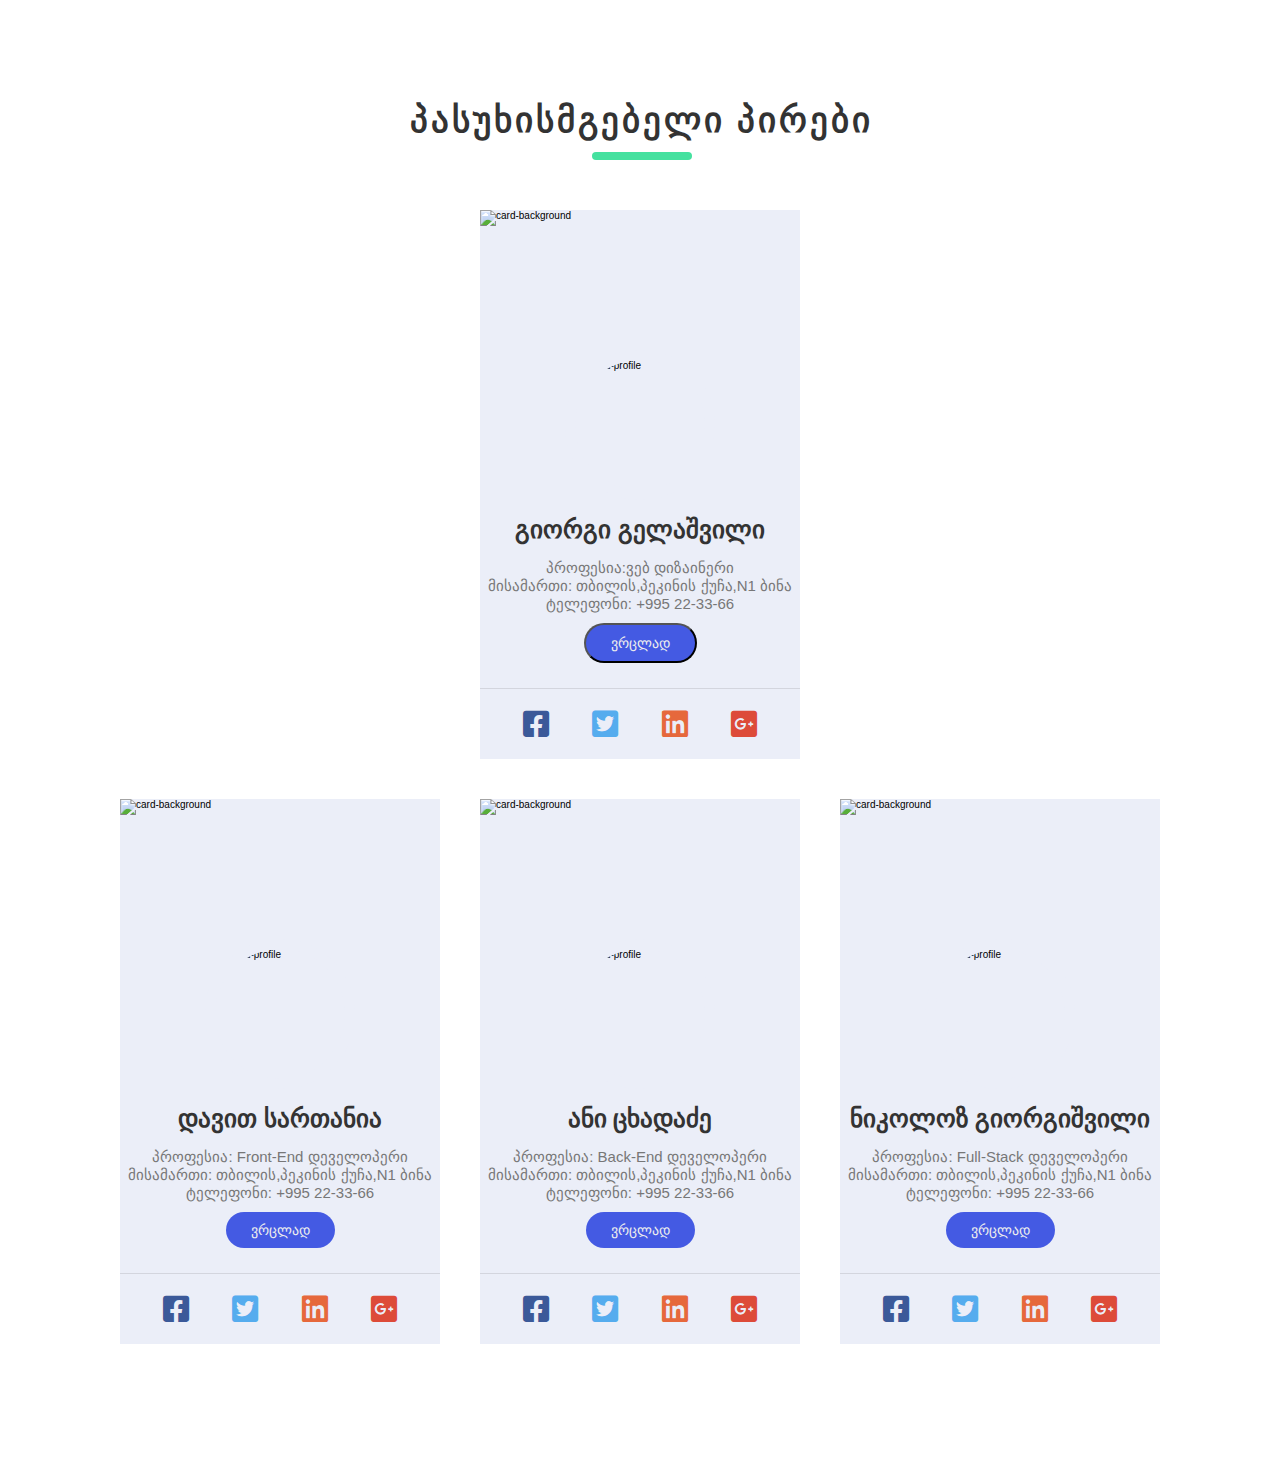
==== project.html @ d49824a9 "Add files via upload" ====
<!DOCTYPE html>
<html lang="ka">

<head>
    <meta charset="UTF-8">
    <meta name="viewport" content="width=device-width, initial-scale=1.0">
    <title>პასუხისმგებელი პირები</title>
    <link rel="stylesheet" href="project.css">
    <link rel="stylesheet" href="https://use.fontawesome.com/releases/v5.6.3/css/all.css">
    <link rel="stylesheet" href="https://cdnjs.cloudflare.com/ajax/libs/font-awesome/4.7.0/css/font-awesome.min.css">
</head>
<body>
    <section>
        <div class="container">
            <h1 class="heading">პასუხისმგებელი პირები</h1>
            <div class="card-wrapper">
                <div class="card">
                    <img src="https://ak.picdn.net/shutterstock/videos/14987818/thumb/4.jpg" alt="card-background" class="card-img">
                    <img src="https://www.marcanthonygarcia.com/images/site/profile-1.jpg" alt="card-profile" class="profile-img">
                    <h1>გიორგი გელაშვილი</h1>
                    <p class="job-title">პროფესია:ვებ დიზაინერი</p>
                    <p class="adress-title">მისამართი: თბილის,პეკინის ქუჩა,N1 ბინა</p>
                    <p class="phone-title">ტელეფონი: +995 22-33-66</p>
                    <button id="more" class="bttn">ვრცლად</button>
                    <div id="more-overlay" class="more-overlay">
                    <button id="close-overlay">X</button>
                    <h2>3 Reasons why Aslan is tesli biwi</h2>
                    <ul>
                        <li>Aslani = Lion</li>
                        <li>ულვაში აქ იმისთანა რო რავი</li>
                        <li>3 შაურმას ჭამს 6 წუთში</li>
                    </ul>
</div>
                    <ul class="social-media">
                        <li><a href="#"><i class="fab fa-facebook-square"></i></a></li>
                        <li><a href="#"><i class="fab fa-twitter-square"></i></a></li>
                        <li><a href="#"><i class="fab fa-linkedin-square"></i></a></li>
                        <li><a href="#"><i class="fab fa-google-plus-square"></i></a></li>
                    </ul>
                </div>

                <div class="card-wrapper">
                    <div class="card">
                        <img src="https://ak.picdn.net/shutterstock/videos/14987818/thumb/4.jpg" alt="card-background" class="card-img">
                        <img src="https://philipposmylonas.com/assets/themes/base/images/site/avatar_400x400.png" alt="card-profile" class="profile-img">
                        <h1>დავით სართანია</h1>
                        <p class="job-title">პროფესია: Front-End დეველოპერი </p>
                        <p class="adress-title">მისამართი: თბილის,პეკინის ქუჩა,N1 ბინა</p>
                        <p class="phone-title">ტელეფონი: +995 22-33-66</p>
                        <a href="#" class="bttn">ვრცლად</a>
                        <ul class="social-media">
                            <li><a href="#"><i class="fab fa-facebook-square"></i></a></li>
                            <li><a href="#"><i class="fab fa-twitter-square"></i></a></li>
                            <li><a href="#"><i class="fab fa-linkedin-square"></i></a></li>
                            <li><a href="#"><i class="fab fa-google-plus-square"></i></a></li>
                        </ul>
                    </div>

                    <div class="card-wrapper">
                        <div class="card">
                            <img src="https://ak.picdn.net/shutterstock/videos/14987818/thumb/4.jpg" alt="card-background" class="card-img">
                            <img src="https://thumbs.dreamstime.com/b/cartoon-girl-graphic-designer-showing-color-chart-illustration-41144546.jpg" alt="card-profile" class="profile-img">
                            <h1>ანი ცხადაძე</h1>
                            <p class="job-title">პროფესია: Back-End დეველოპერი</p>
                            <p class="adress-title">მისამართი: თბილის,პეკინის ქუჩა,N1 ბინა</p>
                            <p class="phone-title">ტელეფონი: +995 22-33-66</p>
                            <a href="#" class="bttn">ვრცლად</a>
                            <ul class="social-media">
                                <li><a href="#"><i class="fab fa-facebook-square"></i></a></li>
                                <li><a href="#"><i class="fab fa-twitter-square"></i></a></li>
                                <li><a href="#"><i class="fab fa-linkedin-square"></i></a></li>
                                <li><a href="#"><i class="fab fa-google-plus-square"></i></a></li>
                            </ul>
                        </div>

                        <div class="card-wrapper">
                            <div class="card">
                                <img src="https://ak.picdn.net/shutterstock/videos/14987818/thumb/4.jpg" alt="card-background" class="card-img">
                                <img src="https://cdn3.f-cdn.com//files/download/84103904/b88c98.jpg" alt="card-profile" class="profile-img">
                                <h1>ნიკოლოზ გიორგიშვილი</h1>
                                <p class="job-title">პროფესია: Full-Stack დეველოპერი </p>
                                <p class="adress-title">მისამართი: თბილის,პეკინის ქუჩა,N1 ბინა</p>
                                <p class="phone-title">ტელეფონი: +995 22-33-66</p>
                                <a href="#" class="bttn">ვრცლად</a>
                                <ul class="social-media">
                                    <li><a href="#"><i class="fab fa-facebook-square"></i></a></li>
                                    <li><a href="#"><i class="fab fa-twitter-square"></i></a></li>
                                    <li><a href="#"><i class="fab fa-linkedin-square"></i></a></li>
                                    <li><a href="#"><i class="fab fa-google-plus-square"></i></a></li>
                                </ul>
                            </div>

            </div>
        </div>
    </section>
    <script src="https://ajax.googleapis.com/ajax/libs/jquery/3.1.0/jquery.min.js"></script>
    <script src="js/project.js"></script>
</body>

</html>
---- project.css ----
*
{
margin: 0;
padding: 0;
box-sizing: border-box;
}

html
{
font-size: 10px;
font-family: "Roboto", sans-serif;
}

body
{
overflow-x: hidden;
}

a
{
text-decoration: none;
color: #fff;
}

section
{
    padding: 10rem 0;
    background-color: #fff;
}

.heading
{
    text-transform: uppercase;
    font-size: 3.5rem;
    letter-spacing: 3px;
    margin-right: -3px;
    margin-bottom: 5rem;
    text-align: center;
    color: #333;
    position: relative;

}

.heading::after
{
    content: "";
    width: 10rem;
    height: .8rem;
    background-color: #45e19f;
    position: absolute;
    bottom: -2rem;
    left: 50%;
    transform: translateX(-50%);
    border-radius: 2rem;
}

.card-wrapper
{
    display: flex;
    align-items: center;
    align-content: center;
    flex-direction: column;

}

.card
{
    width: 32rem;
    background-color: #ebeef8;
    display: flex;
    flex-direction: column;
    align-items: center;
    justify-content: center;
    margin: 2rem 0;
    box-shadow: .5rem .5rem 3rem rgba(0,0,0,0,.2);
}

.card .card-img
{
    width: 100%;
    height: 25rem;
    object-fit: cover;
    clip-path: polygon(0 0, 100% 0%, 100% 51%, 1% 74%);
}

.profile-img
{
    width: 15rem;
    height: 15rem;
    object-fit: cover;
    border-radius: 100%;
    margin-top: -11rem;
    z-index: 999;
    border: 1rem solid #ebeef8;
}

.card h1
{
    font-size: 2.5rem;
    color: #333;
    margin: 1.5rem 0;
}

.job-title 
{
    color: #777;
    font-size: 1.5rem;
    font-weight: 300;
}
.adress-title 
{
    color: #777;
    font-size: 1.5rem;
    font-weight: 300;
}
.phone-title
{
    color: #777;
    font-size: 1.5rem;
    font-weight: 300;
}

.card .bttn
{
    padding: 1rem 2.5rem;
    background-color: #445ae3;
    border-radius: 2rem;
    margin: 1rem 0;
    text-transform: uppercase;
    color: #eee;
    font-size: 1.4rem;
    transition: all .5s;
}

.card .bttn::hover
{
    transform: translateY(-2px);
    box-shadow: .5rem .5rem 2rem rgba(0,0,0,.2);
}
.card .bttn::active
{
    transform: translateY(0);
    box-shadow: none;
}

.social-media
{
    width: 100%;
    list-style: none;
    display: flex;
    justify-content: space-evenly;
    padding: 2rem 0;
    margin-top: 1.5rem;
    border-top: 1px solid rgba(0,0,0,.1);
}
.social-media i
{
    font-size: 3rem;
    transition: color .5s;
}
.fa-facebook-square
{
color: #3b5999;
}
.fa-twitter-square
{
    color: #55acee;
}
.fa-linkedin-square
{
    color: #e6683c;
}
.fa-google-plus-square
{
    color: #dd4b39;
}

.fa-facebook-square:hover,
.fa-twitter-square:hover,
.fa-linkedin-square:hover,
.fa-google-plus-square:hover
{
color: #45e19f;
}
.more-overlay 
{
    position: fixed;
    top: 0;
    left: 0;
    width: 100%;
    height: 100%;
    text-align: center;
    background-color: rgba(60, 80, 30, 0.5);
    display: none;
}

@media screen and (min-width: 700px)
{
    .card-wrapper
    {
        flex-direction: row;
        flex-wrap: wrap;
        justify-content: center;
        align-items: center;
    }

    .card
    {
        margin: 2rem;
        transition: transform .5s;
    }
    @keyframes FadeIn 
    {
        from
        {
            opacity: 0;
        }
        to
        {
            opacity: 1;
        }
    }
    

        .card:nth-child(1)
        {
            animation: FadeIn .5s .5s backwards;
        }
        .card:nth-child(2)
        {
            animation: FadeIn .5s 1s backwards;
        }
        .card:nth-child(3)
        {
            animation: FadeIn .5s 1.5s backwards;
        }
        .card:nth-child(4)
        {
            animation: FadeIn .5s 2s backwards;
        }

        .card:hover
        {
            transform: scale(1.07);
        }
        
}
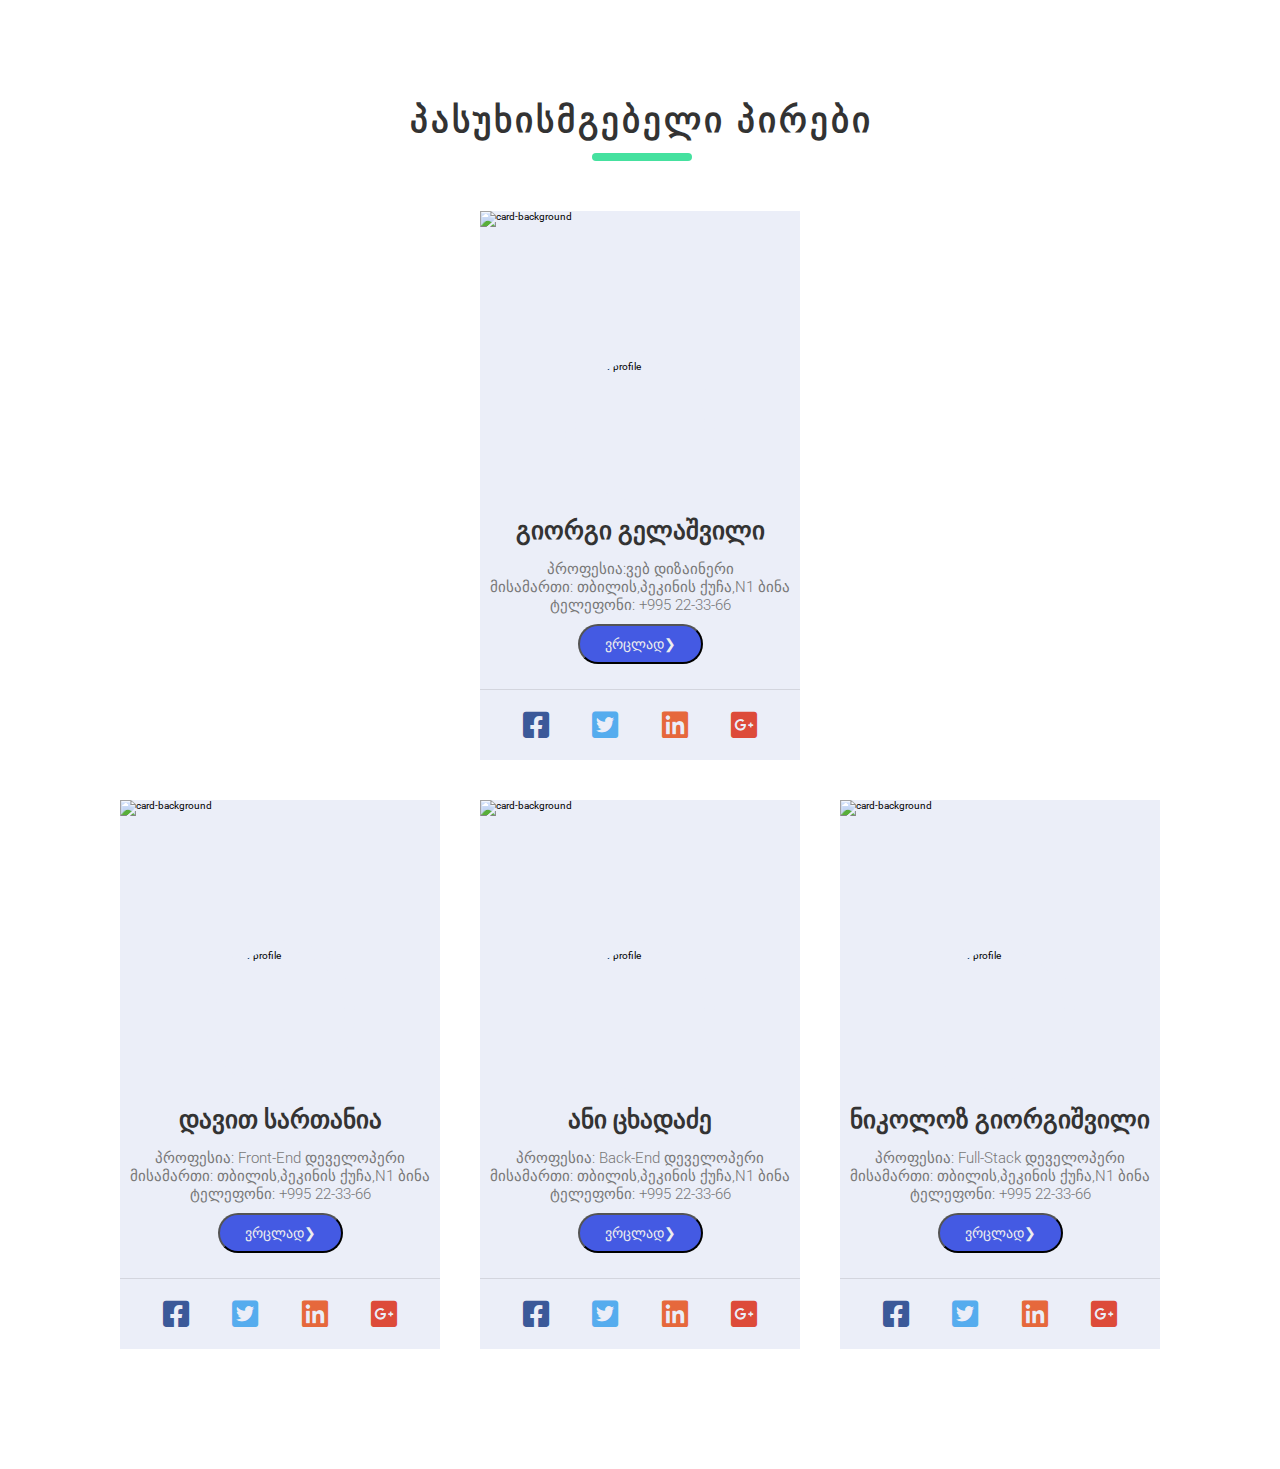
==== commit 06a9a3f8: "Update project.html" ====
--- a/project.html
+++ b/project.html
@@ -3,17 +3,29 @@
 
 <head>
     <meta charset="UTF-8">
-    <meta name="viewport" content="width=device-width, initial-scale=1.0">
     <title>პასუხისმგებელი პირები</title>
+    <!-- Tell the browser to be responsive to screen width -->
+    <meta name="viewport" content="width=device-width, initial-scale=1.0"> 
     <link rel="stylesheet" href="project.css">
+    <!--FontAwesome ICONS FACEBOOK, TWITTER, INSTAGRAM -->
     <link rel="stylesheet" href="https://use.fontawesome.com/releases/v5.6.3/css/all.css">
+    <!-- ICON LINKEDIN -->
     <link rel="stylesheet" href="https://cdnjs.cloudflare.com/ajax/libs/font-awesome/4.7.0/css/font-awesome.min.css">
+    <!--Button Style-->
+    <link rel="stylesheet" href="compass/css3">
+    <!--Style Table-->
+    <link rel="stylesheet" href="https://fonts.googleapis.com/css?family=Montserrat|Open+Sans|Roboto">
 </head>
 <body>
+    <!-- Create Section -->
     <section>
+        <!-- Create Container -->
         <div class="container">
+            <!-- Create Pagename on the Head -->
             <h1 class="heading">პასუხისმგებელი პირები</h1>
+            <!-- Create Card Wrapper -->
             <div class="card-wrapper">
+                <!-- Create Profile Card -->
                 <div class="card">
                     <img src="https://ak.picdn.net/shutterstock/videos/14987818/thumb/4.jpg" alt="card-background" class="card-img">
                     <img src="https://www.marcanthonygarcia.com/images/site/profile-1.jpg" alt="card-profile" class="profile-img">
@@ -21,8 +33,202 @@
                     <p class="job-title">პროფესია:ვებ დიზაინერი</p>
                     <p class="adress-title">მისამართი: თბილის,პეკინის ქუჩა,N1 ბინა</p>
                     <p class="phone-title">ტელეფონი: +995 22-33-66</p>
-                    <button id="more" class="bttn">ვრცლად</button>
+                    <!-- Create Button "ვრცლად" -->
+                    <button id="more" class="bttn">ვრცლად<span class="arrow">❯</span></button>
+                    
+                    <!-- Create Social Media for contact and Icons -->
+                    <ul class="social-media">
+                        <li><a href="#"><i class="fab fa-facebook-square"></i></a></li>
+                        <li><a href="#"><i class="fab fa-twitter-square"></i></a></li>
+                        <li><a href="#"><i class="fab fa-linkedin-square"></i></a></li>
+                        <li><a href="#"><i class="fab fa-google-plus-square"></i></a></li>
+                    </ul>
+                </div>
+                <div id="more-overlay" class="more-overlay">
+                    <!-- Create Button for close overlay -->
+                <button id="close-overlay" class="close-overlay"></button>
+                <!--Create Table for More Information-->
+                <table >
+               
+                <tr>
+               
+                <th>ID</th>
+               
+                <th>პროექტები</th>
+               
+                <th>სტატუსი</th>
+               
+                <th>მდებარეობა</th>
+               
+                <th>ღირებულება</th>
+
+                <th>დაწყების თარიღი</th>
+
+                <th>დამთავრების თარიღი</th>
+               
+                </tr>
+               
+               
+                 <tr>
+               
+                <td>0301</td>
+               
+                <td>მშენებლობა</td>
+               
+                <td>მიმდინარე</td>
+               
+                <td>თბილისი</td>
+               
+                <td>5000$</td>
+               
+                <td>11.02.2019</td>
+
+                <td>20.10.2019</td>
+               
+                </tr>
+               
+                <tr>
+               
+                    <td>0301</td>
+               
+                    <td>მშენებლობა</td>
+                   
+                    <td>მიმდინარე</td>
+                   
+                    <td>თბილისი</td>
+                   
+                    <td>5000$</td>
+                   
+                    <td>11.02.2019</td>
+
+                    <td>20.10.2019</td>
+               
+                </tr>
+               
+                <tr>
+               
+                    <td>0301</td>
+               
+                    <td>მშენებლობა</td>
+                   
+                    <td>მიმდინარე</td>
+                   
+                    <td>თბილისი</td>
+                   
+                    <td>5000$</td>
+                   
+                    <td>11.02.2019</td>
+
+                    <td>20.10.2019</td>
+               
+                </tr>
+               
+                <tr>
+               
+                    <td>0301</td>
+               
+                    <td>მშენებლობა</td>
+                   
+                    <td>მიმდინარე</td>
+                   
+                    <td>თბილისი</td>
+                   
+                    <td>5000$</td>
+                   
+                    <td>11.02.2019</td>
+
+                    <td>20.10.2019</td>
+               
+                </tr>
+               
+                <tr>
+               
+                    <td>0301</td>
+               
+                    <td>მშენებლობა</td>
+                   
+                    <td>მიმდინარე</td>
+                   
+                    <td>თბილისი</td>
+                   
+                    <td>5000$</td>
+                   
+                    <td>11.02.2019</td>
+
+                    <td>20.10.2019</td>
+               
+                </tr>
+               
+                <tr>
+               
+                    <td>0301</td>
+               
+                    <td>მშენებლობა</td>
+                   
+                    <td>მიმდინარე</td>
+                   
+                    <td>თბილისი</td>
+                   
+                    <td>5000$</td>
+                   
+                    <td>11.02.2019</td>
+
+                    <td>20.10.2019</td>
+               
+                </tr>
+               
+                <tr>
+               
+                    <td>0301</td>
+               
+                    <td>მშენებლობა</td>
+                   
+                    <td>მიმდინარე</td>
+                   
+                    <td>თბილისი</td>
+                   
+                    <td>5000$</td>
+                   
+                    <td>11.02.2019</td>
+
+                    <td>20.10.2019</td>
+               
+                </tr>
+               
+                <tr>
+               
+                    <td>0301</td>
+               
+                    <td>მშენებლობა</td>
+                   
+                    <td>მიმდინარე</td>
+                   
+                    <td>თბილისი</td>
+                   
+                    <td>5000$</td>
+                   
+                    <td>11.02.2019</td>
+
+                    <td>20.10.2019</td>
+               
+                </tr>
+               
+                </table>
+                </div>
+                <!-- Create Card Wrapper -->
+                <div class="card-wrapper">
+                     <!-- Create Profile Card -->
+                    <div class="card">
+                        <img src="https://ak.picdn.net/shutterstock/videos/14987818/thumb/4.jpg" alt="card-background" class="card-img">
+                        <img src="https://philipposmylonas.com/assets/themes/base/images/site/avatar_400x400.png" alt="card-profile" class="profile-img">
+                        <h1>დავით სართანია</h1>
+                        <p class="job-title">პროფესია: Front-End დეველოპერი </p>
+                        <p class="adress-title">მისამართი: თბილის,პეკინის ქუჩა,N1 ბინა</p>
+                        <p class="phone-title">ტელეფონი: +995 22-33-66</p>
+                         <!-- Create Button "ვრცლად" -->
+                         <button id="more" class="bttn">ვრცლად<span class="arrow">❯</span></button>
                     <div id="more-overlay" class="more-overlay">
+                        <!-- Create Button for close overlay -->
                     <button id="close-overlay">X</button>
                     <h2>3 Reasons why Aslan is tesli biwi</h2>
                     <ul>
@@ -30,25 +236,9 @@
                         <li>ულვაში აქ იმისთანა რო რავი</li>
                         <li>3 შაურმას ჭამს 6 წუთში</li>
                     </ul>
-</div>
-                    <ul class="social-media">
-                        <li><a href="#"><i class="fab fa-facebook-square"></i></a></li>
-                        <li><a href="#"><i class="fab fa-twitter-square"></i></a></li>
-                        <li><a href="#"><i class="fab fa-linkedin-square"></i></a></li>
-                        <li><a href="#"><i class="fab fa-google-plus-square"></i></a></li>
-                    </ul>
-                </div>
-
-                <div class="card-wrapper">
-                    <div class="card">
-                        <img src="https://ak.picdn.net/shutterstock/videos/14987818/thumb/4.jpg" alt="card-background" class="card-img">
-                        <img src="https://philipposmylonas.com/assets/themes/base/images/site/avatar_400x400.png" alt="card-profile" class="profile-img">
-                        <h1>დავით სართანია</h1>
-                        <p class="job-title">პროფესია: Front-End დეველოპერი </p>
-                        <p class="adress-title">მისამართი: თბილის,პეკინის ქუჩა,N1 ბინა</p>
-                        <p class="phone-title">ტელეფონი: +995 22-33-66</p>
-                        <a href="#" class="bttn">ვრცლად</a>
+                    </div>
                         <ul class="social-media">
+                             <!-- Create Social Media for contact and Icons -->
                             <li><a href="#"><i class="fab fa-facebook-square"></i></a></li>
                             <li><a href="#"><i class="fab fa-twitter-square"></i></a></li>
                             <li><a href="#"><i class="fab fa-linkedin-square"></i></a></li>
@@ -56,7 +246,9 @@
                         </ul>
                     </div>
 
+                    <!-- Create Card Wrapper -->
                     <div class="card-wrapper">
+                        <!-- Create Profile Card -->
                         <div class="card">
                             <img src="https://ak.picdn.net/shutterstock/videos/14987818/thumb/4.jpg" alt="card-background" class="card-img">
                             <img src="https://thumbs.dreamstime.com/b/cartoon-girl-graphic-designer-showing-color-chart-illustration-41144546.jpg" alt="card-profile" class="profile-img">
@@ -64,7 +256,19 @@
                             <p class="job-title">პროფესია: Back-End დეველოპერი</p>
                             <p class="adress-title">მისამართი: თბილის,პეკინის ქუჩა,N1 ბინა</p>
                             <p class="phone-title">ტელეფონი: +995 22-33-66</p>
-                            <a href="#" class="bttn">ვრცლად</a>
+                            <!-- Create Button "ვრცლად" -->
+                            <button id="more" class="bttn">ვრცლად<span class="arrow">❯</span></button>
+                    <div id="more-overlay" class="more-overlay">
+                        <!-- Create Button for close overlay -->
+                    <button id="close-overlay">X</button>
+                    <h2>3 Reasons why Aslan is tesli biwi</h2>
+                    <ul>
+                        <li>Aslani = Lion</li>
+                        <li>ულვაში აქ იმისთანა რო რავი</li>
+                        <li>3 შაურმას ჭამს 6 წუთში</li>
+                    </ul>
+                    </div>
+                            <!-- Create Social Media for contact and Icons -->
                             <ul class="social-media">
                                 <li><a href="#"><i class="fab fa-facebook-square"></i></a></li>
                                 <li><a href="#"><i class="fab fa-twitter-square"></i></a></li>
@@ -73,7 +277,9 @@
                             </ul>
                         </div>
 
+                        <!-- Create Card Wrapper -->
                         <div class="card-wrapper">
+                            <!-- Create Profile Card -->
                             <div class="card">
                                 <img src="https://ak.picdn.net/shutterstock/videos/14987818/thumb/4.jpg" alt="card-background" class="card-img">
                                 <img src="https://cdn3.f-cdn.com//files/download/84103904/b88c98.jpg" alt="card-profile" class="profile-img">
@@ -81,7 +287,19 @@
                                 <p class="job-title">პროფესია: Full-Stack დეველოპერი </p>
                                 <p class="adress-title">მისამართი: თბილის,პეკინის ქუჩა,N1 ბინა</p>
                                 <p class="phone-title">ტელეფონი: +995 22-33-66</p>
-                                <a href="#" class="bttn">ვრცლად</a>
+                                <!-- Create Button "ვრცლად" -->
+                                <button id="more" class="bttn">ვრცლად<span class="arrow">❯</span></button>
+                                <div id="more-overlay" class="more-overlay">
+                                <!-- Create Button for close overlay -->
+                                <button id="close-overlay">X</button>
+                                <h2>3 Reasons why Aslan is tesli biwi</h2>
+                                    <ul>
+                                    <li>Aslani = Lion</li>
+                                    <li>ულვაში აქ იმისთანა რო რავი</li>
+                                    <li>3 შაურმას ჭამს 6 წუთში</li>
+                                    </ul>
+                                </div>
+                                <!-- Create Social Media for contact and Icons -->
                                 <ul class="social-media">
                                     <li><a href="#"><i class="fab fa-facebook-square"></i></a></li>
                                     <li><a href="#"><i class="fab fa-twitter-square"></i></a></li>
@@ -92,9 +310,11 @@
 
             </div>
         </div>
-    </section>
+    </section> <!-- Close Section -->
+    <!-- Link for connect Jquery -->
     <script src="https://ajax.googleapis.com/ajax/libs/jquery/3.1.0/jquery.min.js"></script>
-    <script src="js/project.js"></script>
+    <!-- Connect to Javascript-Jquery -->
+    <script src="project.js"></script>
 </body>
 
-</html>+</html>
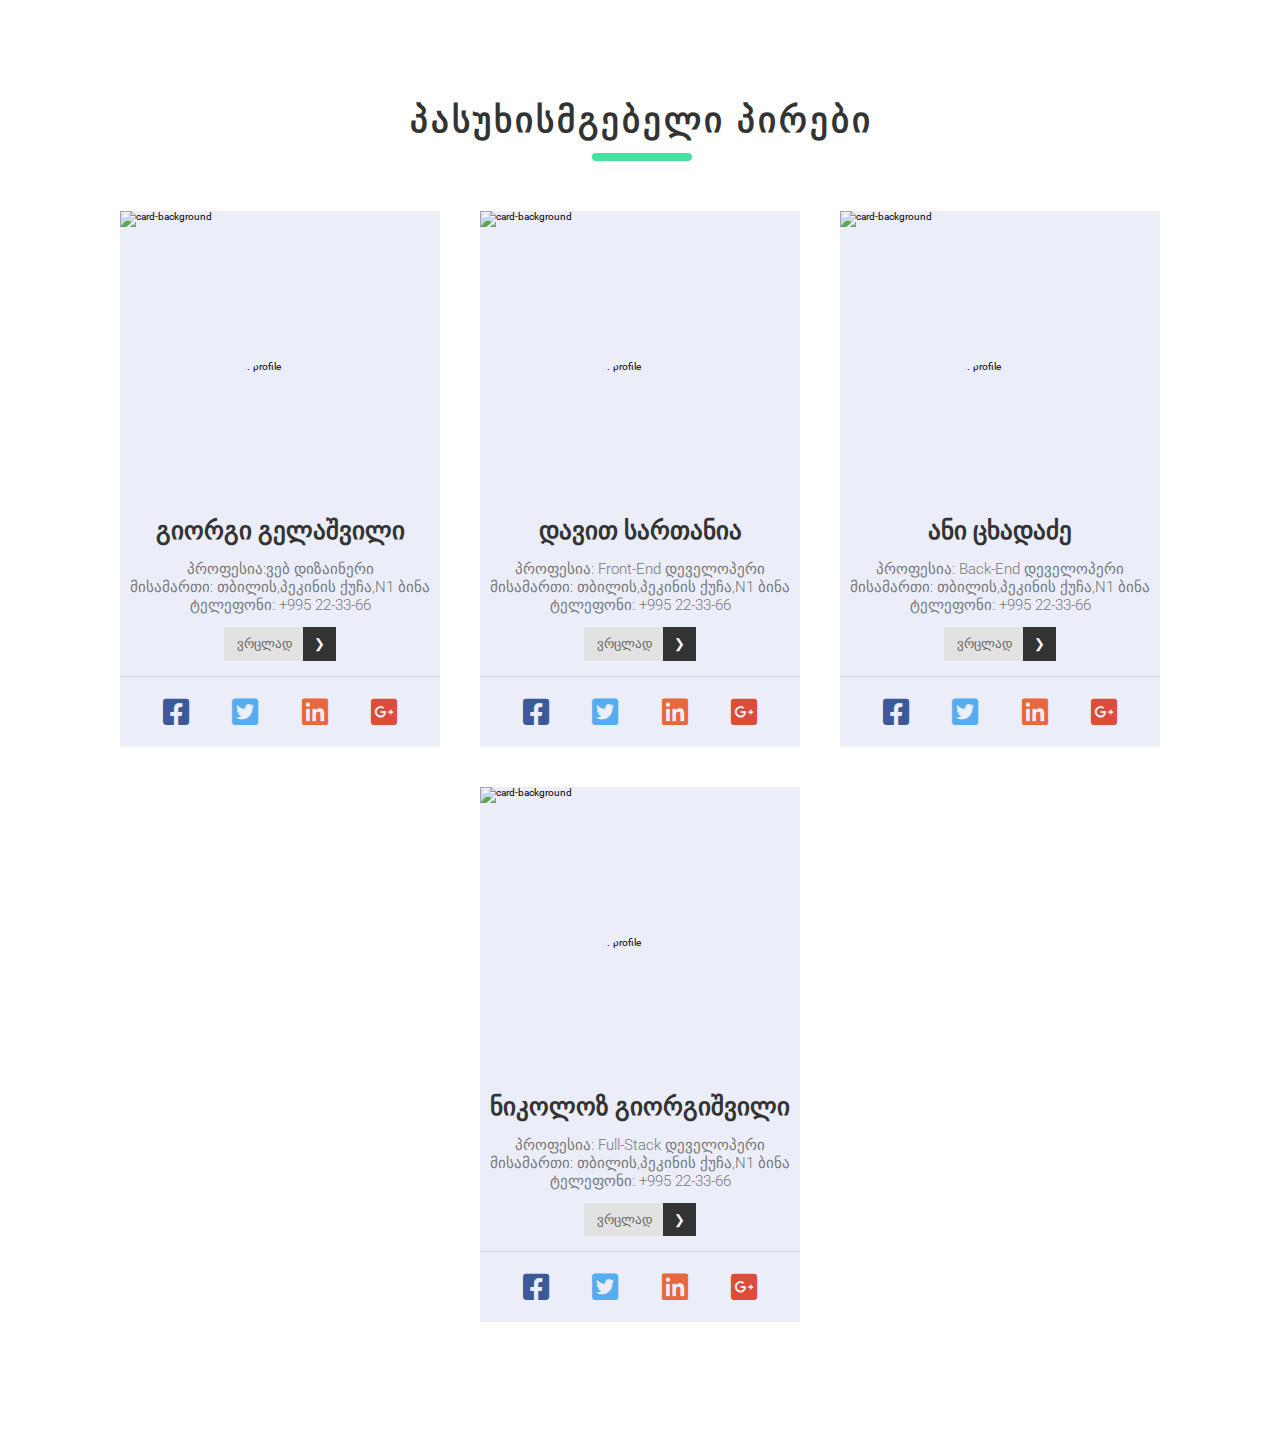
==== commit 4c1957d1: "Update project.html" ====
--- a/project.html
+++ b/project.html
@@ -1,11 +1,11 @@
 <!DOCTYPE html>
 <html lang="ka">
-
+ 
 <head>
     <meta charset="UTF-8">
     <title>პასუხისმგებელი პირები</title>
     <!-- Tell the browser to be responsive to screen width -->
-    <meta name="viewport" content="width=device-width, initial-scale=1.0"> 
+    <meta name="viewport" content="width=device-width, initial-scale=1.0">
     <link rel="stylesheet" href="project.css">
     <!--FontAwesome ICONS FACEBOOK, TWITTER, INSTAGRAM -->
     <link rel="stylesheet" href="https://use.fontawesome.com/releases/v5.6.3/css/all.css">
@@ -16,6 +16,7 @@
     <!--Style Table-->
     <link rel="stylesheet" href="https://fonts.googleapis.com/css?family=Montserrat|Open+Sans|Roboto">
 </head>
+ 
 <body>
     <!-- Create Section -->
     <section>
@@ -24,18 +25,21 @@
             <!-- Create Pagename on the Head -->
             <h1 class="heading">პასუხისმგებელი პირები</h1>
             <!-- Create Card Wrapper -->
+            <div class="cards-container">
             <div class="card-wrapper">
                 <!-- Create Profile Card -->
                 <div class="card">
-                    <img src="https://ak.picdn.net/shutterstock/videos/14987818/thumb/4.jpg" alt="card-background" class="card-img">
-                    <img src="https://www.marcanthonygarcia.com/images/site/profile-1.jpg" alt="card-profile" class="profile-img">
+                    <img src="https://ak.picdn.net/shutterstock/videos/14987818/thumb/4.jpg" alt="card-background"
+                       class="card-img">
+                    <img src="https://www.marcanthonygarcia.com/images/site/profile-1.jpg" alt="card-profile"
+                       class="profile-img">
                     <h1>გიორგი გელაშვილი</h1>
                     <p class="job-title">პროფესია:ვებ დიზაინერი</p>
                     <p class="adress-title">მისამართი: თბილის,პეკინის ქუჩა,N1 ბინა</p>
                     <p class="phone-title">ტელეფონი: +995 22-33-66</p>
                     <!-- Create Button "ვრცლად" -->
                     <button id="more" class="bttn">ვრცლად<span class="arrow">❯</span></button>
-                    
+ 
                     <!-- Create Social Media for contact and Icons -->
                     <ul class="social-media">
                         <li><a href="#"><i class="fab fa-facebook-square"></i></a></li>
@@ -46,269 +50,278 @@
                 </div>
                 <div id="more-overlay" class="more-overlay">
                     <!-- Create Button for close overlay -->
-                <button id="close-overlay" class="close-overlay"></button>
-                <!--Create Table for More Information-->
-                <table >
-               
-                <tr>
-               
-                <th>ID</th>
-               
-                <th>პროექტები</th>
-               
-                <th>სტატუსი</th>
-               
-                <th>მდებარეობა</th>
-               
-                <th>ღირებულება</th>
-
-                <th>დაწყების თარიღი</th>
-
-                <th>დამთავრების თარიღი</th>
-               
-                </tr>
-               
-               
-                 <tr>
-               
-                <td>0301</td>
-               
-                <td>მშენებლობა</td>
-               
-                <td>მიმდინარე</td>
-               
-                <td>თბილისი</td>
-               
-                <td>5000$</td>
-               
-                <td>11.02.2019</td>
-
-                <td>20.10.2019</td>
-               
-                </tr>
-               
-                <tr>
-               
-                    <td>0301</td>
-               
-                    <td>მშენებლობა</td>
-                   
-                    <td>მიმდინარე</td>
-                   
-                    <td>თბილისი</td>
-                   
-                    <td>5000$</td>
-                   
-                    <td>11.02.2019</td>
-
-                    <td>20.10.2019</td>
-               
-                </tr>
-               
-                <tr>
-               
-                    <td>0301</td>
-               
-                    <td>მშენებლობა</td>
-                   
-                    <td>მიმდინარე</td>
-                   
-                    <td>თბილისი</td>
-                   
-                    <td>5000$</td>
-                   
-                    <td>11.02.2019</td>
-
-                    <td>20.10.2019</td>
-               
-                </tr>
-               
-                <tr>
-               
-                    <td>0301</td>
-               
-                    <td>მშენებლობა</td>
-                   
-                    <td>მიმდინარე</td>
-                   
-                    <td>თბილისი</td>
-                   
-                    <td>5000$</td>
-                   
-                    <td>11.02.2019</td>
-
-                    <td>20.10.2019</td>
-               
-                </tr>
-               
-                <tr>
-               
-                    <td>0301</td>
-               
-                    <td>მშენებლობა</td>
-                   
-                    <td>მიმდინარე</td>
-                   
-                    <td>თბილისი</td>
-                   
-                    <td>5000$</td>
-                   
-                    <td>11.02.2019</td>
-
-                    <td>20.10.2019</td>
-               
-                </tr>
-               
-                <tr>
-               
-                    <td>0301</td>
-               
-                    <td>მშენებლობა</td>
-                   
-                    <td>მიმდინარე</td>
-                   
-                    <td>თბილისი</td>
-                   
-                    <td>5000$</td>
-                   
-                    <td>11.02.2019</td>
-
-                    <td>20.10.2019</td>
-               
-                </tr>
-               
-                <tr>
-               
-                    <td>0301</td>
-               
-                    <td>მშენებლობა</td>
-                   
-                    <td>მიმდინარე</td>
-                   
-                    <td>თბილისი</td>
-                   
-                    <td>5000$</td>
-                   
-                    <td>11.02.2019</td>
-
-                    <td>20.10.2019</td>
-               
-                </tr>
-               
-                <tr>
-               
-                    <td>0301</td>
-               
-                    <td>მშენებლობა</td>
-                   
-                    <td>მიმდინარე</td>
-                   
-                    <td>თბილისი</td>
-                   
-                    <td>5000$</td>
-                   
-                    <td>11.02.2019</td>
-
-                    <td>20.10.2019</td>
-               
-                </tr>
-               
-                </table>
-                </div>
-                <!-- Create Card Wrapper -->
-                <div class="card-wrapper">
-                     <!-- Create Profile Card -->
-                    <div class="card">
-                        <img src="https://ak.picdn.net/shutterstock/videos/14987818/thumb/4.jpg" alt="card-background" class="card-img">
-                        <img src="https://philipposmylonas.com/assets/themes/base/images/site/avatar_400x400.png" alt="card-profile" class="profile-img">
-                        <h1>დავით სართანია</h1>
-                        <p class="job-title">პროფესია: Front-End დეველოპერი </p>
-                        <p class="adress-title">მისამართი: თბილის,პეკინის ქუჩა,N1 ბინა</p>
-                        <p class="phone-title">ტელეფონი: +995 22-33-66</p>
-                         <!-- Create Button "ვრცლად" -->
-                         <button id="more" class="bttn">ვრცლად<span class="arrow">❯</span></button>
+                    <button id="close-overlay" class="close-overlay"></button>
+                    <!--Create Table for More Information-->
+                    <table>
+ 
+                        <tr>
+ 
+                            <th>ID</th>
+ 
+                            <th>პროექტები</th>
+ 
+                            <th>სტატუსი</th>
+ 
+                            <th>მდებარეობა</th>
+ 
+                            <th>ღირებულება</th>
+ 
+                            <th>დაწყების თარიღი</th>
+ 
+                            <th>დამთავრების თარიღი</th>
+ 
+                        </tr>
+ 
+ 
+                        <tr>
+ 
+                            <td>0301</td>
+ 
+                            <td>მშენებლობა</td>
+ 
+                            <td>მიმდინარე</td>
+ 
+                            <td>თბილისი</td>
+ 
+                            <td>5000$</td>
+ 
+                            <td>11.02.2019</td>
+ 
+                            <td>20.10.2019</td>
+ 
+                        </tr>
+ 
+                        <tr>
+ 
+                            <td>0301</td>
+ 
+                            <td>მშენებლობა</td>
+ 
+                            <td>მიმდინარე</td>
+ 
+                            <td>თბილისი</td>
+ 
+                            <td>5000$</td>
+ 
+                            <td>11.02.2019</td>
+ 
+                            <td>20.10.2019</td>
+ 
+                        </tr>
+ 
+                        <tr>
+ 
+                            <td>0301</td>
+ 
+                            <td>მშენებლობა</td>
+ 
+                            <td>მიმდინარე</td>
+ 
+                            <td>თბილისი</td>
+ 
+                            <td>5000$</td>
+ 
+                            <td>11.02.2019</td>
+ 
+                            <td>20.10.2019</td>
+ 
+                        </tr>
+ 
+                        <tr>
+ 
+                            <td>0301</td>
+ 
+                            <td>მშენებლობა</td>
+ 
+                            <td>მიმდინარე</td>
+ 
+                            <td>თბილისი</td>
+ 
+                            <td>5000$</td>
+ 
+                            <td>11.02.2019</td>
+ 
+                            <td>20.10.2019</td>
+ 
+                        </tr>
+ 
+                        <tr>
+ 
+                            <td>0301</td>
+ 
+                            <td>მშენებლობა</td>
+ 
+                            <td>მიმდინარე</td>
+ 
+                            <td>თბილისი</td>
+ 
+                            <td>5000$</td>
+ 
+                            <td>11.02.2019</td>
+ 
+                            <td>20.10.2019</td>
+ 
+                        </tr>
+ 
+                        <tr>
+ 
+                            <td>0301</td>
+ 
+                            <td>მშენებლობა</td>
+ 
+                            <td>მიმდინარე</td>
+ 
+                            <td>თბილისი</td>
+ 
+                            <td>5000$</td>
+ 
+                            <td>11.02.2019</td>
+ 
+                            <td>20.10.2019</td>
+ 
+                        </tr>
+ 
+                        <tr>
+ 
+                            <td>0301</td>
+ 
+                            <td>მშენებლობა</td>
+ 
+                            <td>მიმდინარე</td>
+ 
+                            <td>თბილისი</td>
+ 
+                            <td>5000$</td>
+ 
+                            <td>11.02.2019</td>
+ 
+                            <td>20.10.2019</td>
+ 
+                        </tr>
+ 
+                        <tr>
+ 
+                            <td>0301</td>
+ 
+                            <td>მშენებლობა</td>
+ 
+                            <td>მიმდინარე</td>
+ 
+                            <td>თბილისი</td>
+ 
+                            <td>5000$</td>
+ 
+                            <td>11.02.2019</td>
+ 
+                            <td>20.10.2019</td>
+ 
+                        </tr>
+ 
+                    </table>
+                </div>
+            </div>
+            <!-- Create Card Wrapper -->
+            <div class="card-wrapper">
+                <!-- Create Profile Card -->
+                <div class="card">
+                    <img src="https://ak.picdn.net/shutterstock/videos/14987818/thumb/4.jpg" alt="card-background"
+                       class="card-img">
+                    <img src="https://philipposmylonas.com/assets/themes/base/images/site/avatar_400x400.png"
+                       alt="card-profile" class="profile-img">
+                    <h1>დავით სართანია</h1>
+                    <p class="job-title">პროფესია: Front-End დეველოპერი </p>
+                    <p class="adress-title">მისამართი: თბილის,პეკინის ქუჩა,N1 ბინა</p>
+                    <p class="phone-title">ტელეფონი: +995 22-33-66</p>
+                    <!-- Create Button "ვრცლად" -->
+                    <button id="more" class="bttn">ვრცლად<span class="arrow">❯</span></button>
                     <div id="more-overlay" class="more-overlay">
                         <!-- Create Button for close overlay -->
-                    <button id="close-overlay">X</button>
-                    <h2>3 Reasons why Aslan is tesli biwi</h2>
-                    <ul>
-                        <li>Aslani = Lion</li>
-                        <li>ულვაში აქ იმისთანა რო რავი</li>
-                        <li>3 შაურმას ჭამს 6 წუთში</li>
-                    </ul>
-                    </div>
-                        <ul class="social-media">
-                             <!-- Create Social Media for contact and Icons -->
-                            <li><a href="#"><i class="fab fa-facebook-square"></i></a></li>
-                            <li><a href="#"><i class="fab fa-twitter-square"></i></a></li>
-                            <li><a href="#"><i class="fab fa-linkedin-square"></i></a></li>
-                            <li><a href="#"><i class="fab fa-google-plus-square"></i></a></li>
+                        <button id="close-overlay">X</button>
+                        <h2>3 Reasons why Aslan is tesli biwi</h2>
+                        <ul>
+                            <li>Aslani = Lion</li>
+                            <li>ულვაში აქ იმისთანა რო რავი</li>
+                            <li>3 შაურმას ჭამს 6 წუთში</li>
                         </ul>
                     </div>
-
-                    <!-- Create Card Wrapper -->
-                    <div class="card-wrapper">
-                        <!-- Create Profile Card -->
-                        <div class="card">
-                            <img src="https://ak.picdn.net/shutterstock/videos/14987818/thumb/4.jpg" alt="card-background" class="card-img">
-                            <img src="https://thumbs.dreamstime.com/b/cartoon-girl-graphic-designer-showing-color-chart-illustration-41144546.jpg" alt="card-profile" class="profile-img">
-                            <h1>ანი ცხადაძე</h1>
-                            <p class="job-title">პროფესია: Back-End დეველოპერი</p>
-                            <p class="adress-title">მისამართი: თბილის,პეკინის ქუჩა,N1 ბინა</p>
-                            <p class="phone-title">ტელეფონი: +995 22-33-66</p>
-                            <!-- Create Button "ვრცლად" -->
-                            <button id="more" class="bttn">ვრცლად<span class="arrow">❯</span></button>
+                    <ul class="social-media">
+                        <!-- Create Social Media for contact and Icons -->
+                        <li><a href="#"><i class="fab fa-facebook-square"></i></a></li>
+                        <li><a href="#"><i class="fab fa-twitter-square"></i></a></li>
+                        <li><a href="#"><i class="fab fa-linkedin-square"></i></a></li>
+                        <li><a href="#"><i class="fab fa-google-plus-square"></i></a></li>
+                    </ul>
+                </div>
+            </div>
+ 
+            <!-- Create Card Wrapper -->
+            <div class="card-wrapper">
+                <!-- Create Profile Card -->
+                <div class="card">
+                    <img src="https://ak.picdn.net/shutterstock/videos/14987818/thumb/4.jpg"
+                       alt="card-background" class="card-img">
+                    <img src="https://thumbs.dreamstime.com/b/cartoon-girl-graphic-designer-showing-color-chart-illustration-41144546.jpg"
+                       alt="card-profile" class="profile-img">
+                    <h1>ანი ცხადაძე</h1>
+                    <p class="job-title">პროფესია: Back-End დეველოპერი</p>
+                    <p class="adress-title">მისამართი: თბილის,პეკინის ქუჩა,N1 ბინა</p>
+                    <p class="phone-title">ტელეფონი: +995 22-33-66</p>
+                    <!-- Create Button "ვრცლად" -->
+                    <button id="more" class="bttn">ვრცლად<span class="arrow">❯</span></button>
                     <div id="more-overlay" class="more-overlay">
                         <!-- Create Button for close overlay -->
-                    <button id="close-overlay">X</button>
-                    <h2>3 Reasons why Aslan is tesli biwi</h2>
-                    <ul>
-                        <li>Aslani = Lion</li>
-                        <li>ულვაში აქ იმისთანა რო რავი</li>
-                        <li>3 შაურმას ჭამს 6 წუთში</li>
+                        <button id="close-overlay">X</button>
+                        <h2>3 Reasons why Aslan is tesli biwi</h2>
+                        <ul>
+                            <li>Aslani = Lion</li>
+                            <li>ულვაში აქ იმისთანა რო რავი</li>
+                            <li>3 შაურმას ჭამს 6 წუთში</li>
+                        </ul>
+                    </div>
+                    <!-- Create Social Media for contact and Icons -->
+                    <ul class="social-media">
+                        <li><a href="#"><i class="fab fa-facebook-square"></i></a></li>
+                        <li><a href="#"><i class="fab fa-twitter-square"></i></a></li>
+                        <li><a href="#"><i class="fab fa-linkedin-square"></i></a></li>
+                        <li><a href="#"><i class="fab fa-google-plus-square"></i></a></li>
                     </ul>
+                </div>
+            </div>
+ 
+            <!-- Create Card Wrapper -->
+            <div class="card-wrapper">
+                <!-- Create Profile Card -->
+                <div class="card">
+                    <img src="https://ak.picdn.net/shutterstock/videos/14987818/thumb/4.jpg"
+                       alt="card-background" class="card-img">
+                    <img src="https://cdn3.f-cdn.com//files/download/84103904/b88c98.jpg" alt="card-profile"
+                       class="profile-img">
+                    <h1>ნიკოლოზ გიორგიშვილი</h1>
+                    <p class="job-title">პროფესია: Full-Stack დეველოპერი </p>
+                    <p class="adress-title">მისამართი: თბილის,პეკინის ქუჩა,N1 ბინა</p>
+                    <p class="phone-title">ტელეფონი: +995 22-33-66</p>
+                    <!-- Create Button "ვრცლად" -->
+                    <button id="more" class="bttn">ვრცლად<span class="arrow">❯</span></button>
+                    <div id="more-overlay" class="more-overlay">
+                        <!-- Create Button for close overlay -->
+                        <button id="close-overlay">X</button>
+                        <h2>3 Reasons why Aslan is tesli biwi</h2>
+                        <ul>
+                            <li>Aslani = Lion</li>
+                            <li>ულვაში აქ იმისთანა რო რავი</li>
+                            <li>3 შაურმას ჭამს 6 წუთში</li>
+                        </ul>
                     </div>
-                            <!-- Create Social Media for contact and Icons -->
-                            <ul class="social-media">
-                                <li><a href="#"><i class="fab fa-facebook-square"></i></a></li>
-                                <li><a href="#"><i class="fab fa-twitter-square"></i></a></li>
-                                <li><a href="#"><i class="fab fa-linkedin-square"></i></a></li>
-                                <li><a href="#"><i class="fab fa-google-plus-square"></i></a></li>
-                            </ul>
-                        </div>
-
-                        <!-- Create Card Wrapper -->
-                        <div class="card-wrapper">
-                            <!-- Create Profile Card -->
-                            <div class="card">
-                                <img src="https://ak.picdn.net/shutterstock/videos/14987818/thumb/4.jpg" alt="card-background" class="card-img">
-                                <img src="https://cdn3.f-cdn.com//files/download/84103904/b88c98.jpg" alt="card-profile" class="profile-img">
-                                <h1>ნიკოლოზ გიორგიშვილი</h1>
-                                <p class="job-title">პროფესია: Full-Stack დეველოპერი </p>
-                                <p class="adress-title">მისამართი: თბილის,პეკინის ქუჩა,N1 ბინა</p>
-                                <p class="phone-title">ტელეფონი: +995 22-33-66</p>
-                                <!-- Create Button "ვრცლად" -->
-                                <button id="more" class="bttn">ვრცლად<span class="arrow">❯</span></button>
-                                <div id="more-overlay" class="more-overlay">
-                                <!-- Create Button for close overlay -->
-                                <button id="close-overlay">X</button>
-                                <h2>3 Reasons why Aslan is tesli biwi</h2>
-                                    <ul>
-                                    <li>Aslani = Lion</li>
-                                    <li>ულვაში აქ იმისთანა რო რავი</li>
-                                    <li>3 შაურმას ჭამს 6 წუთში</li>
-                                    </ul>
-                                </div>
-                                <!-- Create Social Media for contact and Icons -->
-                                <ul class="social-media">
-                                    <li><a href="#"><i class="fab fa-facebook-square"></i></a></li>
-                                    <li><a href="#"><i class="fab fa-twitter-square"></i></a></li>
-                                    <li><a href="#"><i class="fab fa-linkedin-square"></i></a></li>
-                                    <li><a href="#"><i class="fab fa-google-plus-square"></i></a></li>
-                                </ul>
-                            </div>
-
+                    <!-- Create Social Media for contact and Icons -->
+                    <ul class="social-media">
+                        <li><a href="#"><i class="fab fa-facebook-square"></i></a></li>
+                        <li><a href="#"><i class="fab fa-twitter-square"></i></a></li>
+                        <li><a href="#"><i class="fab fa-linkedin-square"></i></a></li>
+                        <li><a href="#"><i class="fab fa-google-plus-square"></i></a></li>
+                    </ul>
+                </div>
             </div>
+        </div>
         </div>
     </section> <!-- Close Section -->
     <!-- Link for connect Jquery -->
@@ -316,5 +329,5 @@
     <!-- Connect to Javascript-Jquery -->
     <script src="project.js"></script>
 </body>
-
+ 
 </html>
--- a/project.css
+++ b/project.css
@@ -54,13 +54,12 @@
     border-radius: 2rem;
 }
 
-.card-wrapper
+.cards-container
 {
     display: flex;
     align-items: center;
     align-content: center;
     flex-direction: column;
-
 }
 
 .card
@@ -90,7 +89,6 @@
     object-fit: cover;
     border-radius: 100%;
     margin-top: -11rem;
-    z-index: 999;
     border: 1rem solid #ebeef8;
 }
 
@@ -122,26 +120,45 @@
 
 .card .bttn
 {
-    padding: 1rem 2.5rem;
-    background-color: #445ae3;
-    border-radius: 2rem;
-    margin: 1rem 0;
-    text-transform: uppercase;
-    color: #eee;
-    font-size: 1.4rem;
-    transition: all .5s;
-}
-
-.card .bttn::hover
-{
-    transform: translateY(-2px);
-    box-shadow: .5rem .5rem 2rem rgba(0,0,0,.2);
-}
-.card .bttn::active
-{
-    transform: translateY(0);
-    box-shadow: none;
-}
+    display: inline-block;
+    background: #e2e2e2;
+    border: 0;
+    line-height: 2.5em;
+    padding: 0 0 0 1em;
+    margin-top: 1em;
+    margin-bottom: 0em;
+    outline: none;
+    text-decoration: none;
+    color: #666;
+}
+
+.card .bttn .arrow
+{
+    display: inline-block;
+    line-height: 2.5em;
+    text-align: center;
+    background: #333;
+    color: rgb(248, 248, 248);
+    font-size: 1em;
+    width: 2.5em;
+    transition: margin 200ms;
+    margin-left: .75em;
+}
+
+    
+
+    .card .bttn .arrow:hover 
+    {
+        background: rgb(235, 4, 4);
+          margin-left: 1.25em;
+          background-color: darken(#333,5%);
+    }
+
+    .card .bttn .arrow:active
+    {background: #ccc;
+    
+      margin-left: 1.5em;
+    }
 
 .social-media
 {
@@ -189,14 +206,89 @@
     left: 0;
     width: 100%;
     height: 100%;
+    z-index: 1;
     text-align: center;
     background-color: rgba(60, 80, 30, 0.5);
     display: none;
-}
+  }
+
+  .close-overlay
+  {
+    position: absolute;
+    right: 32px;
+    top: 32px;
+    width: 32px;
+    height: 32px;
+    opacity: 0.3;
+  }
+  .close-overlay:hover
+  {
+    opacity: 1;
+  }
+  .close-overlay::before , .close-overlay:after
+  {
+    position: absolute;
+    left: 13px;
+    top: -2px;
+    content: ' ';
+    height: 33px;
+    width: 2px;
+    background-color: #333;
+  }
+  .close-overlay:before 
+  {
+    transform: rotate(45deg);
+  }
+  .close-overlay:after 
+  {
+    transform: rotate(-45deg);
+  }
+
+   table
+   {
+    position: fixed;
+    z-index: 2;
+    left: 50%;
+    top: 50%;
+    transform: translate(-50%,-50%);
+    width: 60%; 
+    border-collapse: collapse;
+    border-spacing: 0;
+    box-shadow: 0 2px 15px rgba(64,64,64,.7);
+    border-radius: 12px 12px 0 0;
+    overflow: hidden;
+   
+   }
+   td , th
+   {
+    padding: 15px 20px;
+    text-align: center;
+    
+   
+   }
+   th
+   {
+    background-color: #ba68c8;
+    color: #fafafa;
+    font-family: 'Open Sans',Sans-serif;
+    font-weight: 200;
+    text-transform: uppercase;
+   
+   }
+   tr
+   {
+    width: 100%;
+    background-color: #fafafa;
+    font-family: 'Montserrat', sans-serif;
+   }
+   tr:nth-child(even){
+    background-color: #eeeeee;
+   }
+  
 
 @media screen and (min-width: 700px)
 {
-    .card-wrapper
+    .cards-container
     {
         flex-direction: row;
         flex-wrap: wrap;
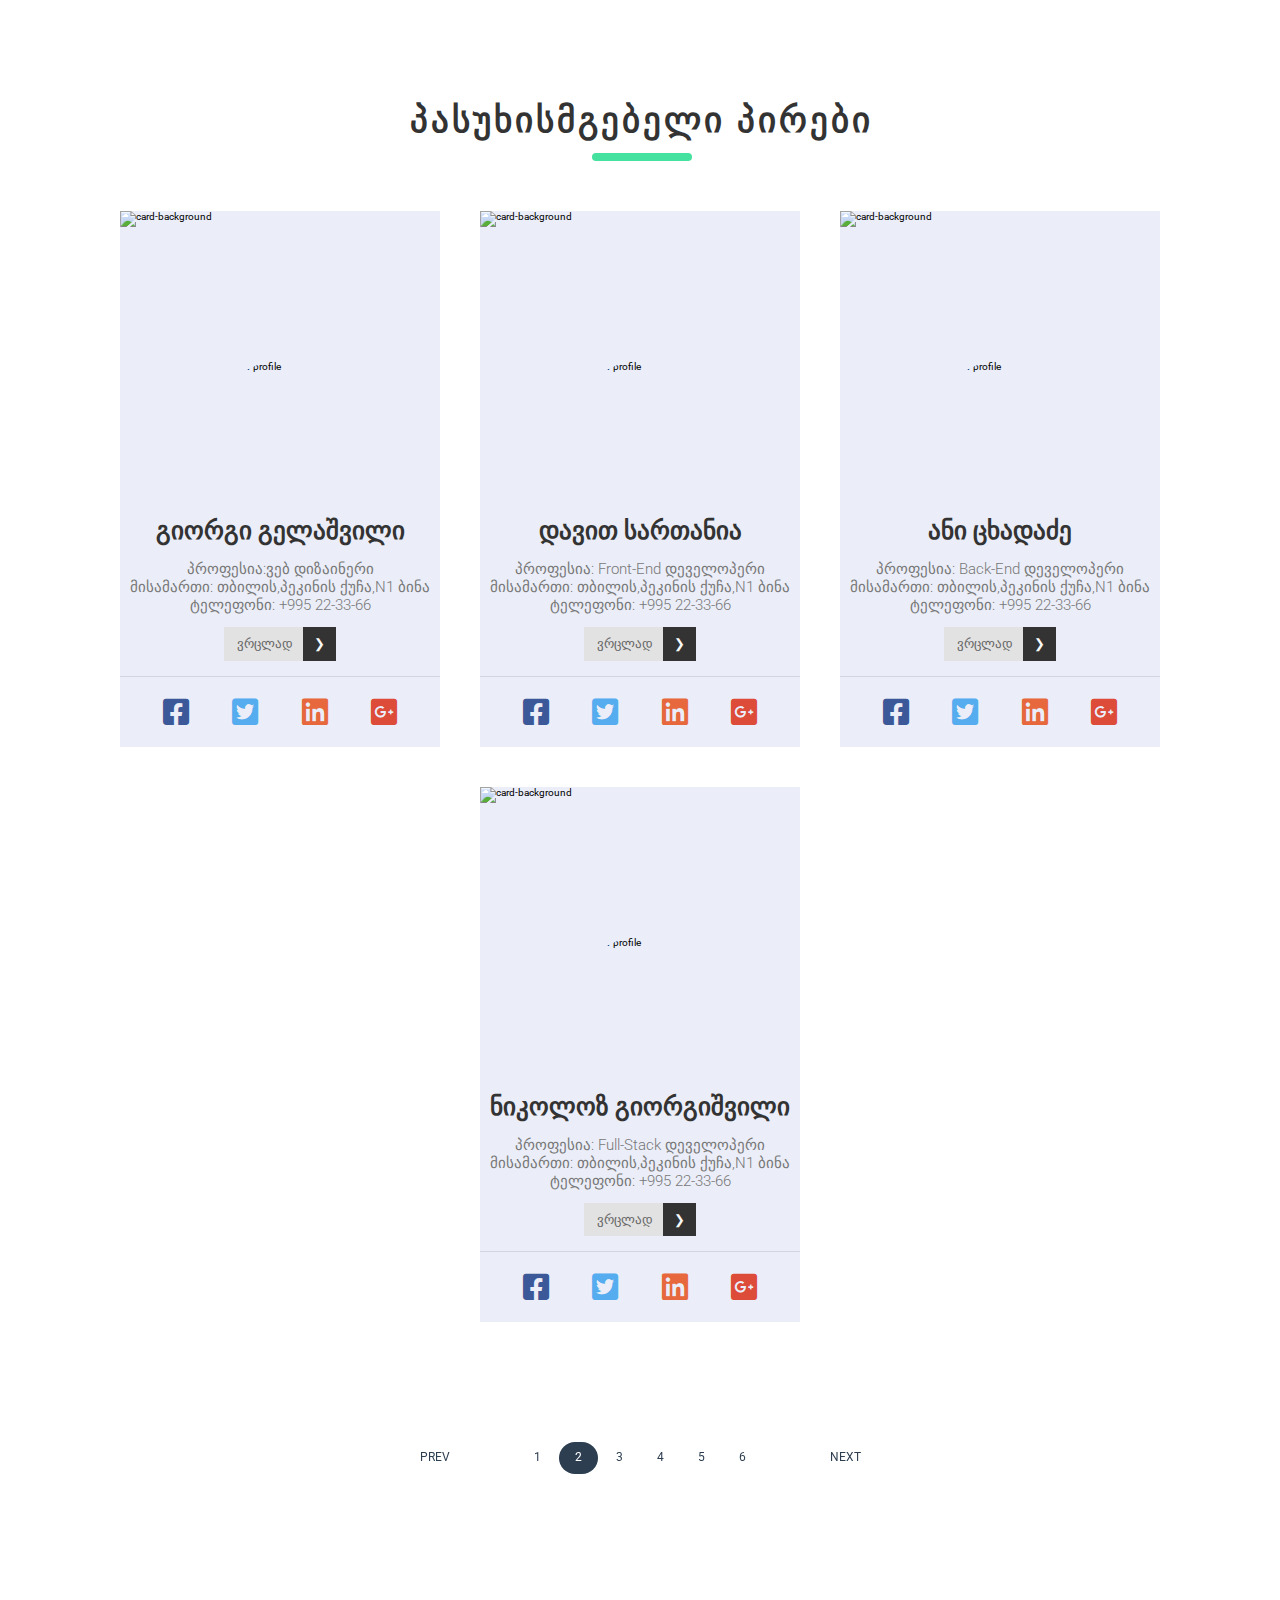
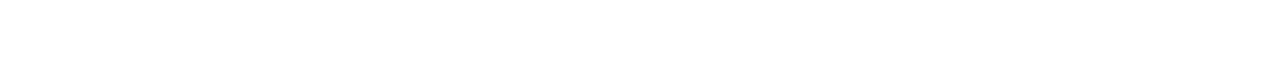
==== commit 55d37e1c: "Add files via upload" ====
--- a/project.html
+++ b/project.html
@@ -15,6 +15,8 @@
     <link rel="stylesheet" href="compass/css3">
     <!--Style Table-->
     <link rel="stylesheet" href="https://fonts.googleapis.com/css?family=Montserrat|Open+Sans|Roboto">
+    <!--Style for pagination-->
+    <link rel="stylesheet" href="https://fonts.googleapis.com/css?family=Roboto:400,300">
 </head>
  
 <body>
@@ -38,7 +40,7 @@
                     <p class="adress-title">მისამართი: თბილის,პეკინის ქუჩა,N1 ბინა</p>
                     <p class="phone-title">ტელეფონი: +995 22-33-66</p>
                     <!-- Create Button "ვრცლად" -->
-                    <button id="more" class="bttn">ვრცლად<span class="arrow">❯</span></button>
+                    <button id="more" class="bttn more-button">ვრცლად<span class="arrow">❯</span></button>
  
                     <!-- Create Social Media for contact and Icons -->
                     <ul class="social-media">
@@ -233,25 +235,188 @@
                     <p class="adress-title">მისამართი: თბილის,პეკინის ქუჩა,N1 ბინა</p>
                     <p class="phone-title">ტელეფონი: +995 22-33-66</p>
                     <!-- Create Button "ვრცლად" -->
-                    <button id="more" class="bttn">ვრცლად<span class="arrow">❯</span></button>
-                    <div id="more-overlay" class="more-overlay">
-                        <!-- Create Button for close overlay -->
-                        <button id="close-overlay">X</button>
-                        <h2>3 Reasons why Aslan is tesli biwi</h2>
-                        <ul>
-                            <li>Aslani = Lion</li>
-                            <li>ულვაში აქ იმისთანა რო რავი</li>
-                            <li>3 შაურმას ჭამს 6 წუთში</li>
-                        </ul>
-                    </div>
+                    <button id="more" class="bttn more-button">ვრცლად<span class="arrow">❯</span></button>
+ 
+                    <!-- Create Social Media for contact and Icons -->
                     <ul class="social-media">
-                        <!-- Create Social Media for contact and Icons -->
                         <li><a href="#"><i class="fab fa-facebook-square"></i></a></li>
                         <li><a href="#"><i class="fab fa-twitter-square"></i></a></li>
                         <li><a href="#"><i class="fab fa-linkedin-square"></i></a></li>
                         <li><a href="#"><i class="fab fa-google-plus-square"></i></a></li>
                     </ul>
                 </div>
+                <div id="more-overlay" class="more-overlay">
+                    <!-- Create Button for close overlay -->
+                    <button id="close-overlay" class="close-overlay"></button>
+                    <!--Create Table for More Information-->
+                    <table>
+ 
+                        <tr>
+ 
+                            <th>ID</th>
+ 
+                            <th>პროექტები</th>
+ 
+                            <th>სტატუსი</th>
+ 
+                            <th>მდებარეობა</th>
+ 
+                            <th>ღირებულება</th>
+ 
+                            <th>დაწყების თარიღი</th>
+ 
+                            <th>დამთავრების თარიღი</th>
+ 
+                        </tr>
+ 
+ 
+                        <tr>
+ 
+                            <td>0301</td>
+ 
+                            <td>მშენებლობა</td>
+ 
+                            <td>მიმდინარე</td>
+ 
+                            <td>თბილისი</td>
+ 
+                            <td>5000$</td>
+ 
+                            <td>11.02.2019</td>
+ 
+                            <td>20.10.2019</td>
+ 
+                        </tr>
+ 
+                        <tr>
+ 
+                            <td>0301</td>
+ 
+                            <td>მშენებლობა</td>
+ 
+                            <td>მიმდინარე</td>
+ 
+                            <td>თბილისი</td>
+ 
+                            <td>5000$</td>
+ 
+                            <td>11.02.2019</td>
+ 
+                            <td>20.10.2019</td>
+ 
+                        </tr>
+ 
+                        <tr>
+ 
+                            <td>0301</td>
+ 
+                            <td>მშენებლობა</td>
+ 
+                            <td>მიმდინარე</td>
+ 
+                            <td>თბილისი</td>
+ 
+                            <td>5000$</td>
+ 
+                            <td>11.02.2019</td>
+ 
+                            <td>20.10.2019</td>
+ 
+                        </tr>
+ 
+                        <tr>
+ 
+                            <td>0301</td>
+ 
+                            <td>მშენებლობა</td>
+ 
+                            <td>მიმდინარე</td>
+ 
+                            <td>თბილისი</td>
+ 
+                            <td>5000$</td>
+ 
+                            <td>11.02.2019</td>
+ 
+                            <td>20.10.2019</td>
+ 
+                        </tr>
+ 
+                        <tr>
+ 
+                            <td>0301</td>
+ 
+                            <td>მშენებლობა</td>
+ 
+                            <td>მიმდინარე</td>
+ 
+                            <td>თბილისი</td>
+ 
+                            <td>5000$</td>
+ 
+                            <td>11.02.2019</td>
+ 
+                            <td>20.10.2019</td>
+ 
+                        </tr>
+ 
+                        <tr>
+ 
+                            <td>0301</td>
+ 
+                            <td>მშენებლობა</td>
+ 
+                            <td>მიმდინარე</td>
+ 
+                            <td>თბილისი</td>
+ 
+                            <td>5000$</td>
+ 
+                            <td>11.02.2019</td>
+ 
+                            <td>20.10.2019</td>
+ 
+                        </tr>
+ 
+                        <tr>
+ 
+                            <td>0301</td>
+ 
+                            <td>მშენებლობა</td>
+ 
+                            <td>მიმდინარე</td>
+ 
+                            <td>თბილისი</td>
+ 
+                            <td>5000$</td>
+ 
+                            <td>11.02.2019</td>
+ 
+                            <td>20.10.2019</td>
+ 
+                        </tr>
+ 
+                        <tr>
+ 
+                            <td>0301</td>
+ 
+                            <td>მშენებლობა</td>
+ 
+                            <td>მიმდინარე</td>
+ 
+                            <td>თბილისი</td>
+ 
+                            <td>5000$</td>
+ 
+                            <td>11.02.2019</td>
+ 
+                            <td>20.10.2019</td>
+ 
+                        </tr>
+ 
+                    </table>
+                </div>
+                
             </div>
  
             <!-- Create Card Wrapper -->
@@ -267,17 +432,8 @@
                     <p class="adress-title">მისამართი: თბილის,პეკინის ქუჩა,N1 ბინა</p>
                     <p class="phone-title">ტელეფონი: +995 22-33-66</p>
                     <!-- Create Button "ვრცლად" -->
-                    <button id="more" class="bttn">ვრცლად<span class="arrow">❯</span></button>
-                    <div id="more-overlay" class="more-overlay">
-                        <!-- Create Button for close overlay -->
-                        <button id="close-overlay">X</button>
-                        <h2>3 Reasons why Aslan is tesli biwi</h2>
-                        <ul>
-                            <li>Aslani = Lion</li>
-                            <li>ულვაში აქ იმისთანა რო რავი</li>
-                            <li>3 შაურმას ჭამს 6 წუთში</li>
-                        </ul>
-                    </div>
+                    <button id="more" class="bttn more-button">ვრცლად<span class="arrow">❯</span></button>
+ 
                     <!-- Create Social Media for contact and Icons -->
                     <ul class="social-media">
                         <li><a href="#"><i class="fab fa-facebook-square"></i></a></li>
@@ -285,6 +441,177 @@
                         <li><a href="#"><i class="fab fa-linkedin-square"></i></a></li>
                         <li><a href="#"><i class="fab fa-google-plus-square"></i></a></li>
                     </ul>
+                </div>
+                <div id="more-overlay" class="more-overlay">
+                    <!-- Create Button for close overlay -->
+                    <button id="close-overlay" class="close-overlay"></button>
+                    <!--Create Table for More Information-->
+                    <table>
+ 
+                        <tr>
+ 
+                            <th>ID</th>
+ 
+                            <th>პროექტები</th>
+ 
+                            <th>სტატუსი</th>
+ 
+                            <th>მდებარეობა</th>
+ 
+                            <th>ღირებულება</th>
+ 
+                            <th>დაწყების თარიღი</th>
+ 
+                            <th>დამთავრების თარიღი</th>
+ 
+                        </tr>
+ 
+ 
+                        <tr>
+ 
+                            <td>0301</td>
+ 
+                            <td>მშენებლობა</td>
+ 
+                            <td>მიმდინარე</td>
+ 
+                            <td>თბილისი</td>
+ 
+                            <td>5000$</td>
+ 
+                            <td>11.02.2019</td>
+ 
+                            <td>20.10.2019</td>
+ 
+                        </tr>
+ 
+                        <tr>
+ 
+                            <td>0301</td>
+ 
+                            <td>მშენებლობა</td>
+ 
+                            <td>მიმდინარე</td>
+ 
+                            <td>თბილისი</td>
+ 
+                            <td>5000$</td>
+ 
+                            <td>11.02.2019</td>
+ 
+                            <td>20.10.2019</td>
+ 
+                        </tr>
+ 
+                        <tr>
+ 
+                            <td>0301</td>
+ 
+                            <td>მშენებლობა</td>
+ 
+                            <td>მიმდინარე</td>
+ 
+                            <td>თბილისი</td>
+ 
+                            <td>5000$</td>
+ 
+                            <td>11.02.2019</td>
+ 
+                            <td>20.10.2019</td>
+ 
+                        </tr>
+ 
+                        <tr>
+ 
+                            <td>0301</td>
+ 
+                            <td>მშენებლობა</td>
+ 
+                            <td>მიმდინარე</td>
+ 
+                            <td>თბილისი</td>
+ 
+                            <td>5000$</td>
+ 
+                            <td>11.02.2019</td>
+ 
+                            <td>20.10.2019</td>
+ 
+                        </tr>
+ 
+                        <tr>
+ 
+                            <td>0301</td>
+ 
+                            <td>მშენებლობა</td>
+ 
+                            <td>მიმდინარე</td>
+ 
+                            <td>თბილისი</td>
+ 
+                            <td>5000$</td>
+ 
+                            <td>11.02.2019</td>
+ 
+                            <td>20.10.2019</td>
+ 
+                        </tr>
+ 
+                        <tr>
+ 
+                            <td>0301</td>
+ 
+                            <td>მშენებლობა</td>
+ 
+                            <td>მიმდინარე</td>
+ 
+                            <td>თბილისი</td>
+ 
+                            <td>5000$</td>
+ 
+                            <td>11.02.2019</td>
+ 
+                            <td>20.10.2019</td>
+ 
+                        </tr>
+ 
+                        <tr>
+ 
+                            <td>0301</td>
+ 
+                            <td>მშენებლობა</td>
+ 
+                            <td>მიმდინარე</td>
+ 
+                            <td>თბილისი</td>
+ 
+                            <td>5000$</td>
+ 
+                            <td>11.02.2019</td>
+ 
+                            <td>20.10.2019</td>
+ 
+                        </tr>
+ 
+                        <tr>
+ 
+                            <td>0301</td>
+ 
+                            <td>მშენებლობა</td>
+ 
+                            <td>მიმდინარე</td>
+ 
+                            <td>თბილისი</td>
+ 
+                            <td>5000$</td>
+ 
+                            <td>11.02.2019</td>
+ 
+                            <td>20.10.2019</td>
+ 
+                        </tr>
+ 
+                    </table>
                 </div>
             </div>
  
@@ -301,17 +628,8 @@
                     <p class="adress-title">მისამართი: თბილის,პეკინის ქუჩა,N1 ბინა</p>
                     <p class="phone-title">ტელეფონი: +995 22-33-66</p>
                     <!-- Create Button "ვრცლად" -->
-                    <button id="more" class="bttn">ვრცლად<span class="arrow">❯</span></button>
-                    <div id="more-overlay" class="more-overlay">
-                        <!-- Create Button for close overlay -->
-                        <button id="close-overlay">X</button>
-                        <h2>3 Reasons why Aslan is tesli biwi</h2>
-                        <ul>
-                            <li>Aslani = Lion</li>
-                            <li>ულვაში აქ იმისთანა რო რავი</li>
-                            <li>3 შაურმას ჭამს 6 წუთში</li>
-                        </ul>
-                    </div>
+                    <button id="more" class="bttn more-button">ვრცლად<span class="arrow">❯</span></button>
+ 
                     <!-- Create Social Media for contact and Icons -->
                     <ul class="social-media">
                         <li><a href="#"><i class="fab fa-facebook-square"></i></a></li>
@@ -320,9 +638,198 @@
                         <li><a href="#"><i class="fab fa-google-plus-square"></i></a></li>
                     </ul>
                 </div>
+                <div id="more-overlay" class="more-overlay">
+                    <!-- Create Button for close overlay -->
+                    <button id="close-overlay" class="close-overlay"></button>
+                    <!--Create Table for More Information-->
+                    <table>
+ 
+                        <tr>
+ 
+                            <th>ID</th>
+ 
+                            <th>პროექტები</th>
+ 
+                            <th>სტატუსი</th>
+ 
+                            <th>მდებარეობა</th>
+ 
+                            <th>ღირებულება</th>
+ 
+                            <th>დაწყების თარიღი</th>
+ 
+                            <th>დამთავრების თარიღი</th>
+ 
+                        </tr>
+ 
+ 
+                        <tr>
+ 
+                            <td>0301</td>
+ 
+                            <td>მშენებლობა</td>
+ 
+                            <td>მიმდინარე</td>
+ 
+                            <td>თბილისი</td>
+ 
+                            <td>5000$</td>
+ 
+                            <td>11.02.2019</td>
+ 
+                            <td>20.10.2019</td>
+ 
+                        </tr>
+ 
+                        <tr>
+ 
+                            <td>0301</td>
+ 
+                            <td>მშენებლობა</td>
+ 
+                            <td>მიმდინარე</td>
+ 
+                            <td>თბილისი</td>
+ 
+                            <td>5000$</td>
+ 
+                            <td>11.02.2019</td>
+ 
+                            <td>20.10.2019</td>
+ 
+                        </tr>
+ 
+                        <tr>
+ 
+                            <td>0301</td>
+ 
+                            <td>მშენებლობა</td>
+ 
+                            <td>მიმდინარე</td>
+ 
+                            <td>თბილისი</td>
+ 
+                            <td>5000$</td>
+ 
+                            <td>11.02.2019</td>
+ 
+                            <td>20.10.2019</td>
+ 
+                        </tr>
+ 
+                        <tr>
+ 
+                            <td>0301</td>
+ 
+                            <td>მშენებლობა</td>
+ 
+                            <td>მიმდინარე</td>
+ 
+                            <td>თბილისი</td>
+ 
+                            <td>5000$</td>
+ 
+                            <td>11.02.2019</td>
+ 
+                            <td>20.10.2019</td>
+ 
+                        </tr>
+ 
+                        <tr>
+ 
+                            <td>0301</td>
+ 
+                            <td>მშენებლობა</td>
+ 
+                            <td>მიმდინარე</td>
+ 
+                            <td>თბილისი</td>
+ 
+                            <td>5000$</td>
+ 
+                            <td>11.02.2019</td>
+ 
+                            <td>20.10.2019</td>
+ 
+                        </tr>
+ 
+                        <tr>
+ 
+                            <td>0301</td>
+ 
+                            <td>მშენებლობა</td>
+ 
+                            <td>მიმდინარე</td>
+ 
+                            <td>თბილისი</td>
+ 
+                            <td>5000$</td>
+ 
+                            <td>11.02.2019</td>
+ 
+                            <td>20.10.2019</td>
+ 
+                        </tr>
+ 
+                        <tr>
+ 
+                            <td>0301</td>
+ 
+                            <td>მშენებლობა</td>
+ 
+                            <td>მიმდინარე</td>
+ 
+                            <td>თბილისი</td>
+ 
+                            <td>5000$</td>
+ 
+                            <td>11.02.2019</td>
+ 
+                            <td>20.10.2019</td>
+ 
+                        </tr>
+ 
+                        <tr>
+ 
+                            <td>0301</td>
+ 
+                            <td>მშენებლობა</td>
+ 
+                            <td>მიმდინარე</td>
+ 
+                            <td>თბილისი</td>
+ 
+                            <td>5000$</td>
+ 
+                            <td>11.02.2019</td>
+ 
+                            <td>20.10.2019</td>
+ 
+                        </tr>
+ 
+                    </table>
+                </div>
+            </div>
+                </div>
             </div>
         </div>
-        </div>
+        <!--Create Pagination-->
+        
+        <nav class="pagination-container">
+            <div class="pagination">
+                    <a class="pagination-newer" href="#">PREV</a>
+                    <span class="pagination-inner">
+                        <a href="#">1</a>
+                        <a class="pagination-active" href="#">2</a>
+                        <a href="#">3</a>
+                        <a href="#">4</a>
+                        <a href="#">5</a>
+                        <a href="#">6</a>
+                    </span>
+                    <a class="pagination-older" href="#">NEXT</a>
+            </div>
+    </nav>
+    
     </section> <!-- Close Section -->
     <!-- Link for connect Jquery -->
     <script src="https://ajax.googleapis.com/ajax/libs/jquery/3.1.0/jquery.min.js"></script>
@@ -330,4 +837,4 @@
     <script src="project.js"></script>
 </body>
  
-</html>
+</html>--- a/project.css
+++ b/project.css
@@ -14,6 +14,7 @@
 body
 {
 overflow-x: hidden;
+
 }
 
 a
@@ -284,6 +285,73 @@
    tr:nth-child(even){
     background-color: #eeeeee;
    }
+
+   .pagination-container 
+   {
+	margin: 100px auto;
+	text-align: center;
+   }
+
+
+.pagination 
+{
+    position: sticky;
+    bottom: -35rem;
+}
+
+.pagination a {
+	position: relative;
+	display: inline-block;
+	color: #2c3e50;
+	text-decoration: none;
+	font-size: 1.2rem;
+	padding: 8px 16px 10px;
+}
+
+.pagination a:before 
+{
+	z-index: -1;
+	position: absolute;
+	height: 100%;
+	width: 100%;
+	content: "";
+	top: 0;
+	left: 0;
+	background-color: #2c3e50;
+	border-radius: 24px;
+	transform: scale(0);
+	transition: all 0.2s;
+}
+
+.pagination a:hover,
+.pagination a .pagination-active 
+{
+	color: #fff;
+}
+
+.pagination a:hover:before,
+.pagination a .pagination-active:before 
+{
+	transform: scale(1);
+}
+
+.pagination .pagination-active 
+{
+	color: #fff;
+}
+
+.pagination .pagination-active:before 
+{
+	transform: scale(1);
+}
+
+.pagination-newer {
+	margin-right: 50px;
+}
+
+.pagination-older {
+	margin-left: 50px;
+}
   
 
 @media screen and (min-width: 700px)
@@ -301,6 +369,23 @@
         margin: 2rem;
         transition: transform .5s;
     }
+    
+    @media screen and (max-width: 600px) {
+        table th {
+          display: none;
+        }
+        table td {
+          display: flex;
+        }
+        
+        table td::before {
+          content: attr(label);
+          font-weight: bold;
+          width: 120px;
+          min-width: 120px;
+        }
+      }
+
     @keyframes FadeIn 
     {
         from
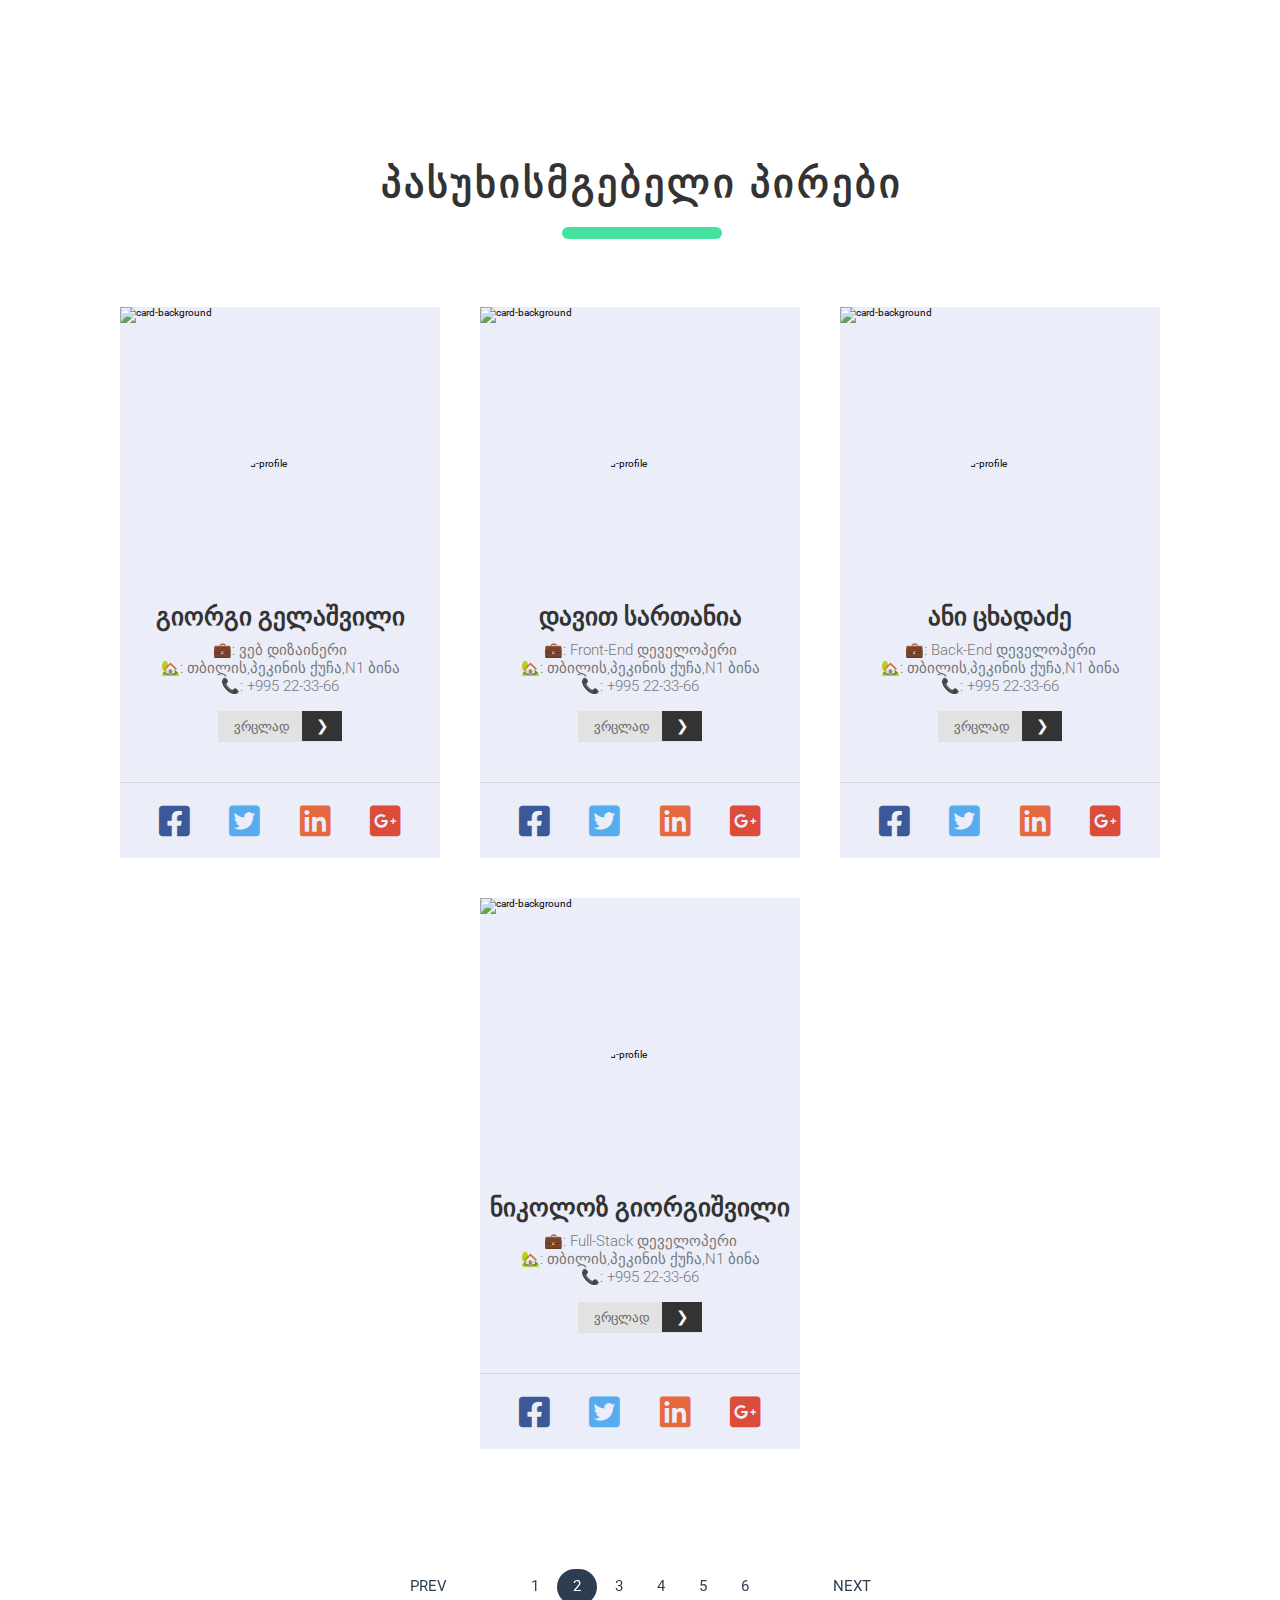
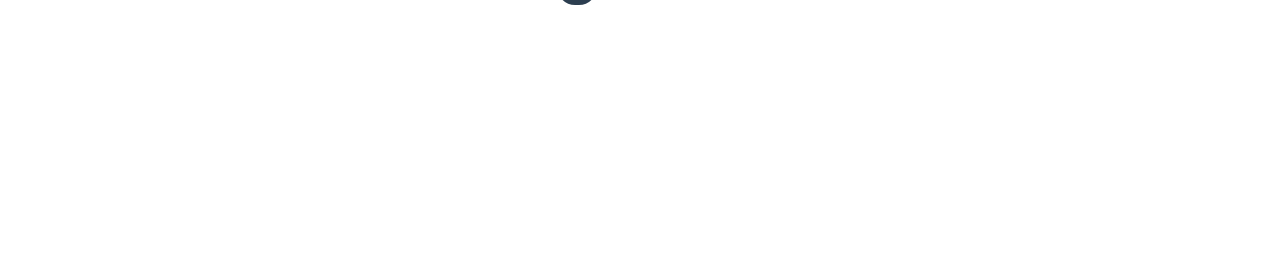
==== commit 365c35a5: "Add files via upload" ====
--- a/project.html
+++ b/project.html
@@ -36,9 +36,9 @@
                     <img src="https://www.marcanthonygarcia.com/images/site/profile-1.jpg" alt="card-profile"
                        class="profile-img">
                     <h1>გიორგი გელაშვილი</h1>
-                    <p class="job-title">პროფესია:ვებ დიზაინერი</p>
-                    <p class="adress-title">მისამართი: თბილის,პეკინის ქუჩა,N1 ბინა</p>
-                    <p class="phone-title">ტელეფონი: +995 22-33-66</p>
+                    <p class="job-title">: ვებ დიზაინერი</p>
+                    <p class="adress-title">: თბილის,პეკინის ქუჩა,N1 ბინა</p>
+                    <p class="phone-title">:   +995 22-33-66</p>
                     <!-- Create Button "ვრცლად" -->
                     <button id="more" class="bttn more-button">ვრცლად<span class="arrow">❯</span></button>
  
@@ -231,9 +231,9 @@
                     <img src="https://philipposmylonas.com/assets/themes/base/images/site/avatar_400x400.png"
                        alt="card-profile" class="profile-img">
                     <h1>დავით სართანია</h1>
-                    <p class="job-title">პროფესია: Front-End დეველოპერი </p>
-                    <p class="adress-title">მისამართი: თბილის,პეკინის ქუჩა,N1 ბინა</p>
-                    <p class="phone-title">ტელეფონი: +995 22-33-66</p>
+                    <p class="job-title">: Front-End დეველოპერი </p>
+                    <p class="adress-title">: თბილის,პეკინის ქუჩა,N1 ბინა</p>
+                    <p class="phone-title">: +995 22-33-66</p>
                     <!-- Create Button "ვრცლად" -->
                     <button id="more" class="bttn more-button">ვრცლად<span class="arrow">❯</span></button>
  
@@ -428,9 +428,9 @@
                     <img src="https://thumbs.dreamstime.com/b/cartoon-girl-graphic-designer-showing-color-chart-illustration-41144546.jpg"
                        alt="card-profile" class="profile-img">
                     <h1>ანი ცხადაძე</h1>
-                    <p class="job-title">პროფესია: Back-End დეველოპერი</p>
-                    <p class="adress-title">მისამართი: თბილის,პეკინის ქუჩა,N1 ბინა</p>
-                    <p class="phone-title">ტელეფონი: +995 22-33-66</p>
+                    <p class="job-title">: Back-End დეველოპერი</p>
+                    <p class="adress-title">: თბილის,პეკინის ქუჩა,N1 ბინა</p>
+                    <p class="phone-title">: +995 22-33-66</p>
                     <!-- Create Button "ვრცლად" -->
                     <button id="more" class="bttn more-button">ვრცლად<span class="arrow">❯</span></button>
  
@@ -624,9 +624,9 @@
                     <img src="https://cdn3.f-cdn.com//files/download/84103904/b88c98.jpg" alt="card-profile"
                        class="profile-img">
                     <h1>ნიკოლოზ გიორგიშვილი</h1>
-                    <p class="job-title">პროფესია: Full-Stack დეველოპერი </p>
-                    <p class="adress-title">მისამართი: თბილის,პეკინის ქუჩა,N1 ბინა</p>
-                    <p class="phone-title">ტელეფონი: +995 22-33-66</p>
+                    <p class="job-title">: Full-Stack დეველოპერი </p>
+                    <p class="adress-title">: თბილის,პეკინის ქუჩა,N1 ბინა</p>
+                    <p class="phone-title">: +995 22-33-66</p>
                     <!-- Create Button "ვრცლად" -->
                     <button id="more" class="bttn more-button">ვრცლად<span class="arrow">❯</span></button>
  
--- a/project.css
+++ b/project.css
@@ -25,17 +25,17 @@
 
 section
 {
-    padding: 10rem 0;
+    padding: 160px 0;
     background-color: #fff;
 }
 
 .heading
 {
     text-transform: uppercase;
-    font-size: 3.5rem;
+    font-size: 40px;
     letter-spacing: 3px;
     margin-right: -3px;
-    margin-bottom: 5rem;
+    margin-bottom: 80px;
     text-align: center;
     color: #333;
     position: relative;
@@ -45,14 +45,14 @@
 .heading::after
 {
     content: "";
-    width: 10rem;
-    height: .8rem;
+    width: 160px;
+    height: 12px;
     background-color: #45e19f;
     position: absolute;
-    bottom: -2rem;
+    bottom: -32px;
     left: 50%;
     transform: translateX(-50%);
-    border-radius: 2rem;
+    border-radius: 32px;
 }
 
 .cards-container
@@ -65,58 +65,70 @@
 
 .card
 {
-    width: 32rem;
+    width: 320px;
     background-color: #ebeef8;
     display: flex;
     flex-direction: column;
     align-items: center;
     justify-content: center;
-    margin: 2rem 0;
-    box-shadow: .5rem .5rem 3rem rgba(0,0,0,0,.2);
+    margin: 32px 0;
+    box-shadow: 8px 8px 48px rgba(0,0,0,0,.2);
 }
 
 .card .card-img
 {
     width: 100%;
-    height: 25rem;
+    height: 250px;
     object-fit: cover;
     clip-path: polygon(0 0, 100% 0%, 100% 51%, 1% 74%);
 }
 
 .profile-img
 {
-    width: 15rem;
-    height: 15rem;
+    width: 150px;
+    height: 150px;
     object-fit: cover;
     border-radius: 100%;
-    margin-top: -11rem;
-    border: 1rem solid #ebeef8;
+    margin-top: -115px;
+    border: 16px solid #ebeef8;
 }
 
 .card h1
 {
-    font-size: 2.5rem;
+    font-size: 25px;
     color: #333;
-    margin: 1.5rem 0;
+    margin: 10px 0;
 }
 
 .job-title 
 {
     color: #777;
-    font-size: 1.5rem;
+    font-size: 15px;
     font-weight: 300;
 }
+.job-title::before
+{
+    content: "💼";
+}
 .adress-title 
 {
     color: #777;
-    font-size: 1.5rem;
+    font-size: 15px;
     font-weight: 300;
 }
+.adress-title::before
+{
+    content: "🏡";
+}
 .phone-title
 {
     color: #777;
-    font-size: 1.5rem;
+    font-size: 15px;
     font-weight: 300;
+}
+.phone-title::before
+{
+    content: "📞";
 }
 
 .card .bttn
@@ -124,10 +136,10 @@
     display: inline-block;
     background: #e2e2e2;
     border: 0;
-    line-height: 2.5em;
-    padding: 0 0 0 1em;
-    margin-top: 1em;
-    margin-bottom: 0em;
+    line-height: 30px;
+    padding: 0 0 0 16px;
+    margin-top: 16px;
+    margin-bottom: 0px;
     outline: none;
     text-decoration: none;
     color: #666;
@@ -136,14 +148,14 @@
 .card .bttn .arrow
 {
     display: inline-block;
-    line-height: 2.5em;
+    line-height: 30px;
     text-align: center;
     background: #333;
     color: rgb(248, 248, 248);
-    font-size: 1em;
-    width: 2.5em;
+    font-size: 15px;
+    width: 40px;
     transition: margin 200ms;
-    margin-left: .75em;
+    margin-left: 12px;
 }
 
     
@@ -151,14 +163,14 @@
     .card .bttn .arrow:hover 
     {
         background: rgb(235, 4, 4);
-          margin-left: 1.25em;
+          margin-left: 20px;
           background-color: darken(#333,5%);
     }
 
     .card .bttn .arrow:active
     {background: #ccc;
     
-      margin-left: 1.5em;
+      margin-left: 24px;
     }
 
 .social-media
@@ -167,13 +179,13 @@
     list-style: none;
     display: flex;
     justify-content: space-evenly;
-    padding: 2rem 0;
-    margin-top: 1.5rem;
+    padding: 20px 0;
+    margin-top: 40px;
     border-top: 1px solid rgba(0,0,0,.1);
 }
 .social-media i
 {
-    font-size: 3rem;
+    font-size: 35px;
     transition: color .5s;
 }
 .fa-facebook-square
@@ -296,7 +308,7 @@
 .pagination 
 {
     position: sticky;
-    bottom: -35rem;
+    bottom: -560px;
 }
 
 .pagination a {
@@ -304,7 +316,7 @@
 	display: inline-block;
 	color: #2c3e50;
 	text-decoration: none;
-	font-size: 1.2rem;
+	font-size: 15px;
 	padding: 8px 16px 10px;
 }
 
